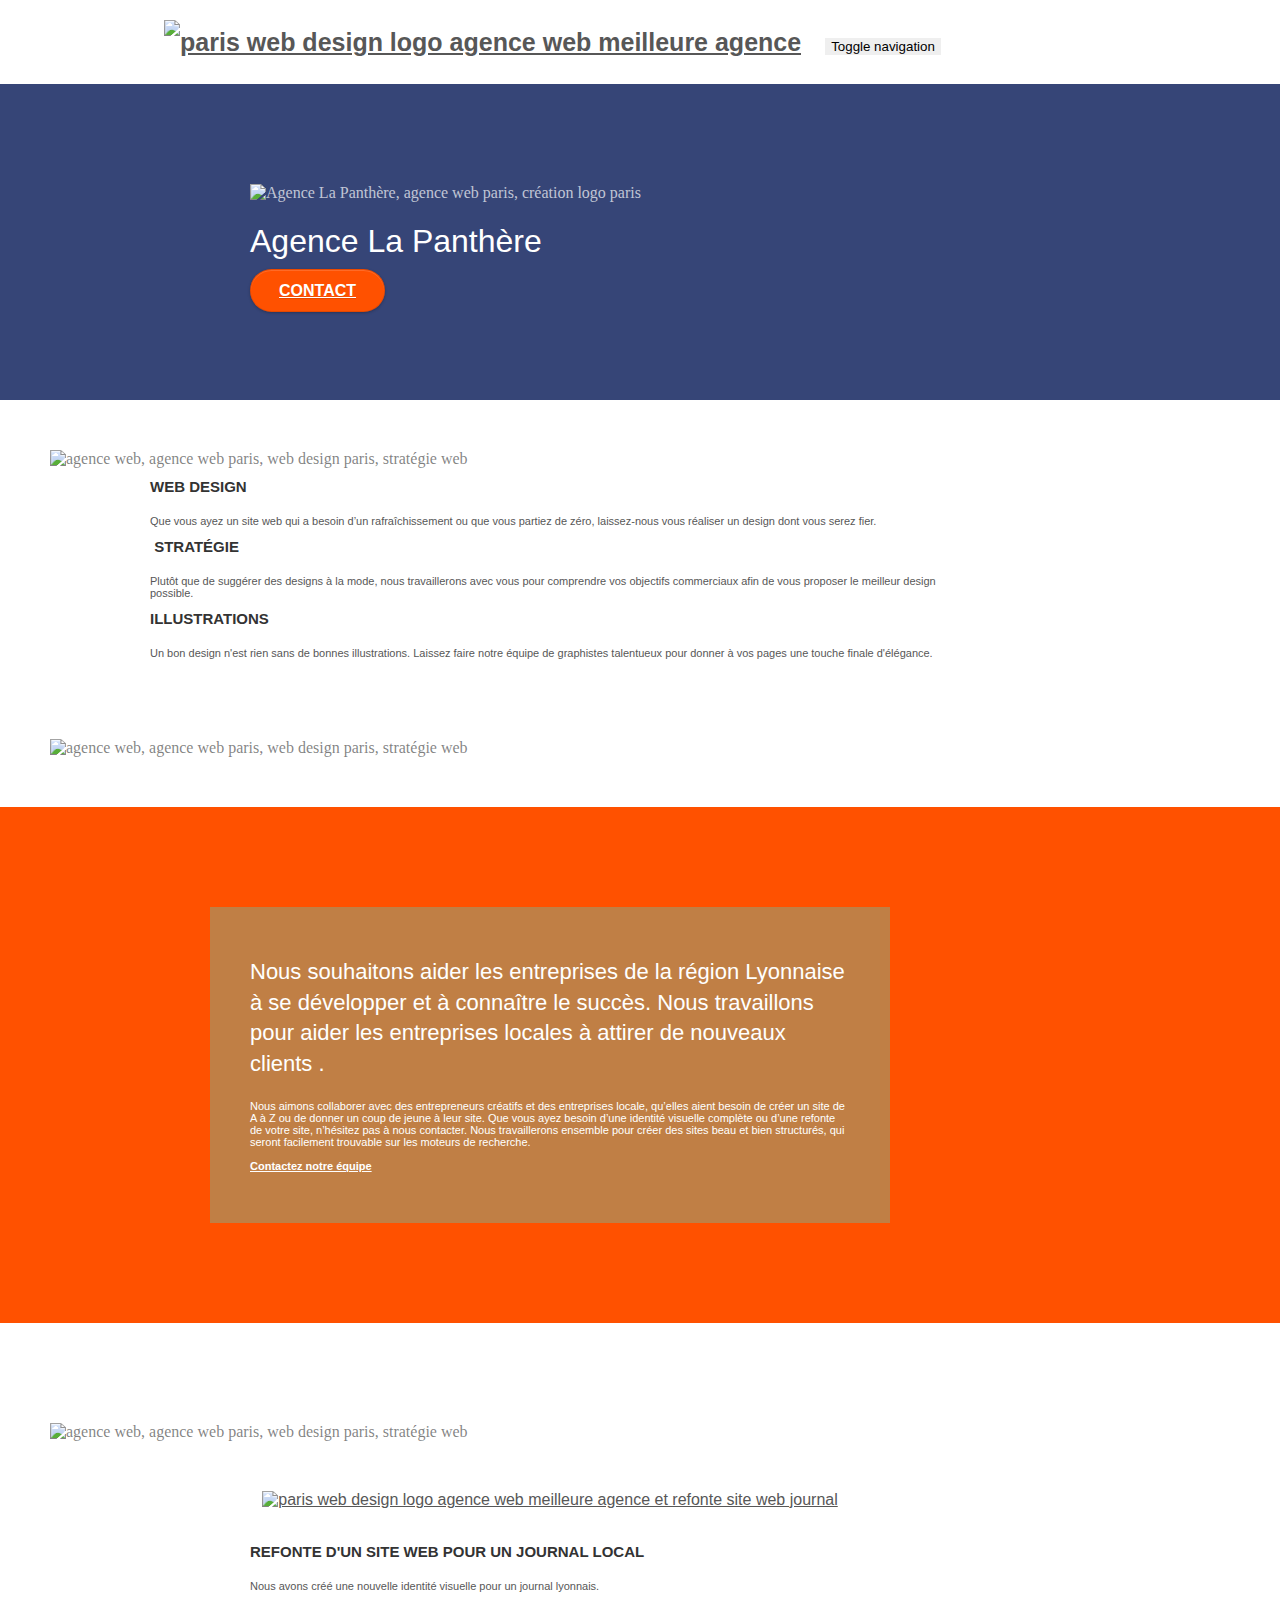
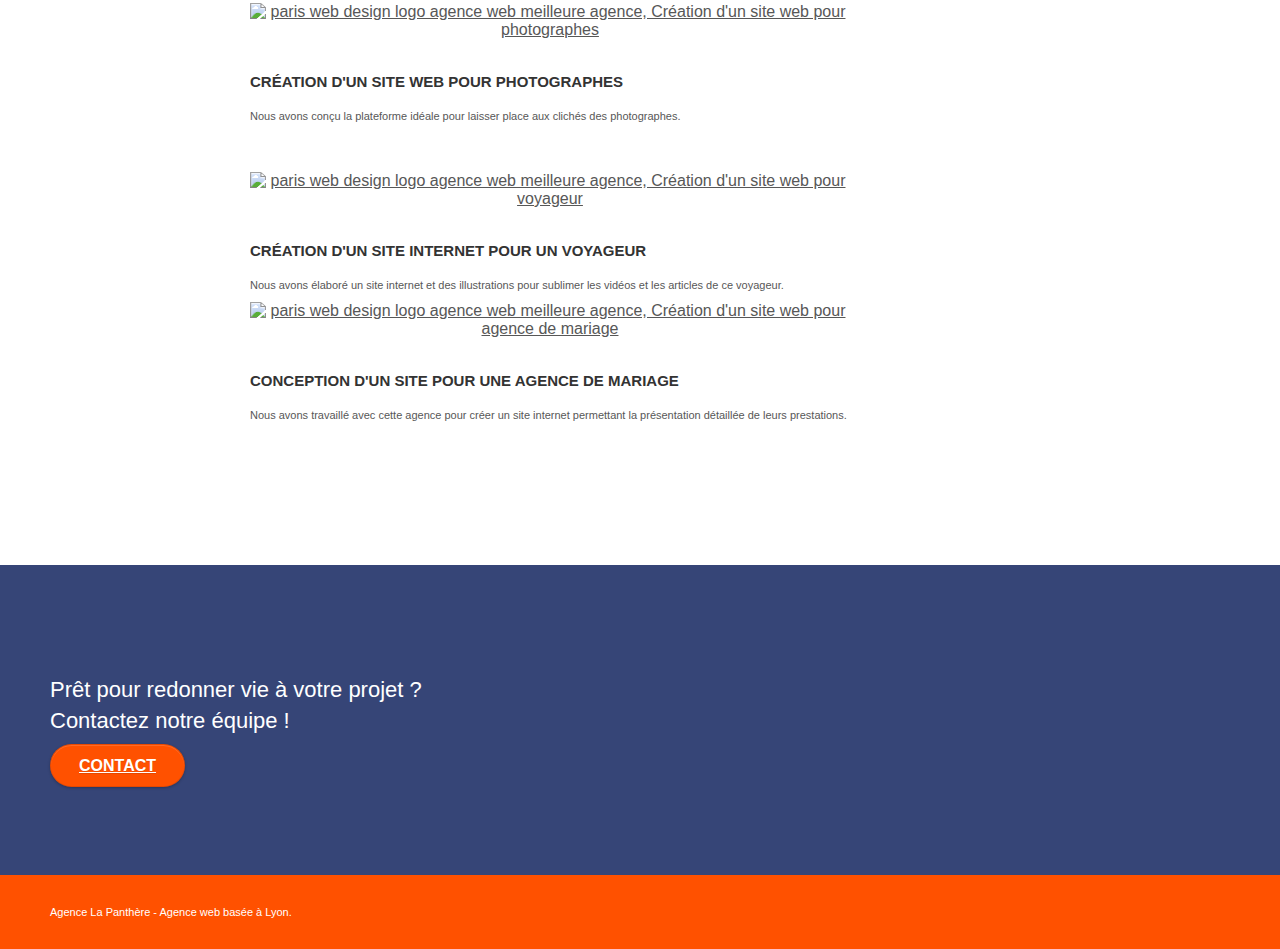
==== index.html @ a902afe0 "changed color/hover/ + deleted nav" ====
<!doctype html>
<html lang="Default">
<head>
    <meta charset="utf-8">
    <meta name="keywords" content="seo, google, site web, site internet, agence design paris, agence design, agence design,agence design,agence design,agence design,agence design,agence design,agence design,agence design">
    <meta name="description" content="">
    <meta name="viewport" content="width=device-width, initial-scale=1.0, viewport-fit=cover">
    <link rel="shortcut icon" type="image/png" href="favicon.jpg">
    
	<link rel="stylesheet" type="text/css" href="./css/bootstrap.css">
	<link rel="stylesheet" type="text/css" href="style.css">
	<link rel="stylesheet" type="text/css" href="./css/font-awesome.css">
	<link rel="stylesheet" type="text/css" href="./css/et-line.css">
	
    
	<script src="./js/jquery-2.1.0.js"></script>
	<script src="./js/bootstrap.js"></script>
	<script src="./js/blocs.js"></script>
	<script src="./js/jquery.touchSwipe.js" defer></script>
	<script src="./js/gmaps.js"></script>

    <title>.</title>

   <!-- test 2 --> 
<!-- Analytics -->
 
<!-- Analytics END -->
    
</head>
<body>
<!-- Principal conteneur -->
<div class="page-container">
    
<!-- bloc-0 -->
  <div class="bloc bgc-white l-bloc " id="bloc-0">
	<div class="container bloc-sm">

		  <nav class="navbar row">
			<div class="navbar-header">
				<!-- <div class="keywords" style="color:#cccccc;font-size:1px;">Agence web à paris, stratégie web, web design, illustrations, design de site web, site web, web, internet, site internet, site</div> !-->
				<a class="navbar-brand" href="index.html"><img src="img/agence-la-panthere-monochrome.svg" alt="paris web design logo agence web meilleure agence" height="40" /></a>
				<!-- <div class="keywords" style="color:#cccccc;font-size:1px;">Agence web à paris, stratégie web, web design, illustrations, design de site web, site web, web, internet, site internet, site</div> !-->
				<button id="nav-toggle" type="button" class="ui-navbar-toggle navbar-toggle" data-toggle="collapse" data-target=".navbar-1">
					<span class="sr-only">Toggle navigation</span><span class="icon-bar"></span><span class="icon-bar"></span><span class="icon-bar"></span>
				</button>
			</div>
			
		</nav>
	</div> 
</div> 
<!-- bloc-0 END -->

<!-- bloc-1-presentation -->
<div class="bloc bgc-dark-slate-blue bg-banniere d-bloc bg-t-edge bloc-bg-texture texture-paper b-parallax" id="bloc-1-hero">
	<div class="container bloc-lg">
		<div class="row tight-width-whitespace">
			<div class="col-sm-12">
				<img src="img/logo.png" class="center-block image-resize-mode" width="100" alt="Agence La Panthère, agence web paris, création logo paris" />
				<h1 class="text-center hero-bloc-text tc-white ">
					Agence La Panthère
				</h1>
				<div class="text-center">
					<a href="contact.html" class="btn btn-lg btn-clean btn-rd cta-hero btn-atomic-tangerine" id="cta-hero">Contact</a>
				</div>
			</div>
		</div>
	</div>
</div>
<!-- bloc-1-presentation END -->

<!-- bloc-2-services -->
<div class="bloc bgc-white l-bloc" id="bloc-2-services">
	<div class="container bloc-md">
		<div class="row">
			<div class="col-sm-12 text-center">
				<img alt="agence web, agence web paris, web design paris, stratégie web" src="img/title.png" />
			</div>
		</div>
		<div class="row voffset-lg med-width-whitespace">
			<div class="col-sm-4">
				<div class="text-center">
					<span class="et-icon-browser sm-shadow icon-dark-slate-blue icons icon-lg"></span>
				</div>
				<h3 class="mg-md text-center">
					Web design
				</h3>
				<p class="text-center ">
					Que vous ayez un site web qui a besoin d&rsquo;un rafraîchissement ou que vous partiez de zéro, laissez-nous vous réaliser un design dont vous serez fier.
				</p>
			</div>
			<div class="col-sm-4">
				<div class="text-center">
					<span class="et-icon-presentation sm-shadow icon-dark-slate-blue icons icon-lg"></span>
				</div>
				<h3 class="mg-md text-center">
					&nbsp;Stratégie
				</h3>
				<p class="text-center ">
					Plutôt que de suggérer des designs à la mode, nous travaillerons avec vous pour comprendre vos objectifs commerciaux afin de vous proposer le meilleur design possible.<br>
				</p>
			</div>
			<div class="col-sm-4">
				<div class="text-center">
					<span class="et-icon-edit sm-shadow icon-dark-slate-blue icons icon-lg"></span>
				</div>
				<h3 class="mg-md text-center">
					Illustrations
				</h3>
				<p class="text-center ">
					Un bon design n'est rien sans de bonnes illustrations. Laissez faire notre équipe de graphistes talentueux pour donner à vos pages une touche finale d'élégance.
				</p>
			</div>
		</div>
		<div class="row voffset-lg voffset">
			<div class="col-xs-12 col-md-8 col-md-offset-2 text-center">
				<img alt="agence web, agence web paris, web design paris, stratégie web" src="img/citation.png" />

			</div>
		</div>
	</div>
</div>
<!-- bloc-2-services END -->

<!-- bloc-3-what-i-do -->
<div class="bloc tc-white bgc-atomic-tangerine bg-presentation d-bloc bloc-bg-texture texture-paper b-parallax" id="bloc-3-what-i-do">
	<div class="container bloc-lg">
		<div class="row tight-width-whitespace black-background">
			<div class="col-sm-12">
				<h2 class="mg-md text-center tc-white">
					Nous souhaitons aider les entreprises de la région Lyonnaise à se développer et à connaître le succès. Nous travaillons pour aider les entreprises locales à attirer de nouveaux clients .<br>
				</h2>
				<p class="text-center white">
					Nous aimons collaborer avec des entrepreneurs créatifs et des entreprises locale, qu’elles aient besoin de créer un site de A à Z ou de donner un coup de jeune à leur site. Que vous ayez besoin d’une identité visuelle complète ou d’une refonte de votre site, n’hésitez pas à nous contacter. Nous travaillerons ensemble pour créer des sites beau et bien structurés, qui seront facilement trouvable sur les moteurs de recherche. <br><br><a class="ltc-white bold-link" href="page2.html">Contactez notre équipe</a><br>
				</p>
			</div>
		</div>
	</div>
</div>
<!-- bloc-3-what-i-do END -->

<!-- bloc-4-portfolio -->
<div class="bloc bgc-white bg-lines-h2-bg bg-repeat l-bloc" id="bloc-4-portfolio">
	<div class="container bloc-lg">
		<div class="row">
			<div class="col-sm-12 text-center">
				<img alt="agence web, agence web paris, web design paris, stratégie web" src="img/title2.png" />
			</div>
		</div>
		<div class="row tight-width-whitespace portfolio-row">
			<div class="col-sm-6">
				<a href="#" data-lightbox="img/1.jpg" data-gallery-id="gallery-1" data-caption="Refonte d'un site web pour un journal local" data-frame="snapshot-lb"><img src="img/1.jpg" alt="paris web design logo agence web meilleure agence et refonte site web journal" class="img-responsive portfolio-thumb" /></a>
				<h3 class="mg-md text-center">
					Refonte d'un site web pour un journal local
				</h3>
				<p class="text-center">
					Nous avons créé une nouvelle identité visuelle pour un journal lyonnais.
				</p>
			</div>
			<div class="col-sm-6">
				<a href="#" data-lightbox="img/2.jpg" data-gallery-id="gallery-1" data-caption="Création d'un site web pour photographes" data-frame="snapshot-lb"><img src="img/2.jpg" class="img-responsive portfolio-thumb" alt="paris web design logo agence web meilleure agence, Création d'un site web pour photographes" /></a>
				<h3 class="mg-md text-center">
					Création d'un site web pour photographes
				</h3>
				<p class="text-center">
					Nous avons conçu la plateforme idéale pour laisser place aux clichés des photographes.
				</p>
			</div>
		</div>
		<div class="row tight-width-whitespace portfolio-row">
			<div class="col-sm-6">
				<a href="#" data-lightbox="img/3.bmp" data-gallery-id="gallery-1" data-caption="Création d'un site internet pour un voyageur" data-frame="snapshot-lb"><img src="img/3.bmp" class="img-responsive portfolio-thumb" alt="paris web design logo agence web meilleure agence, Création d'un site web pour voyageur"/></a>
				<h3 class="mg-md text-center">
					Création d'un site internet pour un voyageur
				</h3>
				<p class="text-center">
					Nous avons élaboré un site internet et des illustrations pour sublimer les vidéos et les articles de ce voyageur.
				</p>
			</div>
			<div class="col-sm-6">
				<a href="#" data-lightbox="img/4.bmp" data-gallery-id="gallery-1" data-caption="Conception d'un site pour une agence de mariage" data-frame="snapshot-lb"><img src="img/4.bmp" class="img-responsive portfolio-thumb" alt="paris web design logo agence web meilleure agence, Création d'un site web pour agence de mariage" /></a>
				<h3 class="mg-md text-center">
					Conception d'un site pour une agence de mariage
				</h3>
				<p class="text-center">
					Nous avons travaillé avec cette agence pour créer un site internet permettant la présentation détaillée de leurs prestations.
				</p>
			</div>
		</div>
	</div>
</div>
<!-- bloc-4-portfolio END -->

<!-- bloc-5-cta -->
<div class="bloc bgc-dark-slate-blue bg-banniere d-bloc bloc-bg-texture texture-paper" id="bloc-5-cta">
	<div class="container bloc-lg">
		<div class="row">
			<h2 class="mg-md text-center tc-white">
				Prêt pour redonner vie à votre projet ?<br>Contactez notre équipe !
			</h2>
			<div class="col-sm-12 text-center">
				<a href="contact.html" class="btn btn-atomic-tangerine btn-clean btn-rd btn-lg cta-hero">Contact</a>
			</div>
		</div>
	</div>
</div>
<!-- bloc-5-cta END -->

<!-- Footer - bloc-8 -->
<div class="bloc bgc-atomic-tangerine d-bloc" id="bloc-8">
	<div class="container bloc-sm">
		<div class="row">
			<div class="col-sm-12">
				<p class="text-center white">
					Agence La Panthère - Agence web basée à Lyon.<br>
				</p>
				<div class="row row-no-gutters social">
					<div class="col-sm-3">
						<div class="text-center">
							<a class="social" href="index.html"><span class="fa fa-twitter icon-md"></span></a>
						</div>
					</div>
					<div class="col-sm-3">
						<div class="text-center">
							<a class="social" href="index.html"><span class="fa fa-facebook icon-md"></span></a>
						</div>
					</div>
					<div class="col-sm-3">
						<div class="text-center">
							<a class="social" href="index.html"><span class="fa fa-dribbble icon-md"></span></a>
						</div>
					</div>
					<div class="col-sm-3">
						<div class="text-center">
							<a class="social" href="index.html"><span class="fa fa-instagram icon-md"></span></a>
						</div>
					</div>
				</div>
			</div>
		</div>
	</div>
</div>
<!-- Footer - bloc-8 END -->

</div>
<!-- Principal conteneur END -->
    

</body>
</html>
---- style.css ----
body {
    margin: 0;
    padding: 0;
    background: #FFF;
    overflow-x: hidden;
    -webkit-font-smoothing: antialiased;
    -moz-osx-font-smoothing: grayscale;
}

a,
button {
    transition: all .3s ease-in-out;
    outline: none!important;
}

a:hover {
    text-decoration: none;
    cursor: pointer;
}

#page-loading-blocs-notifaction {
    position: fixed;
    top: 0;
    bottom: 0;
    width: 100%;
    z-index: 100000;
    background: #FFFFFF url("img/pageload-spinner.gif") no-repeat center center;
}

.bloc {
    width: 100%;
    clear: both;
    background: 50% 50% no-repeat;
    padding: 0 50px;
    -webkit-background-size: cover;
    -moz-background-size: cover;
    -o-background-size: cover;
    background-size: cover;
    position: relative;
}

.bloc .container {
    padding-left: 0;
    padding-right: 0;
}

.bloc-lg {
    padding: 100px 50px;
}

.bloc-md {
    padding: 50px;
}

.bloc-sm {
    padding: 20px 50px;
}

.bg-center,
.bg-l-edge,
.bg-r-edge,
.bg-t-edge,
.bg-b-edge,
.bg-tl-edge,
.bg-bl-edge,
.bg-tr-edge,
.bg-br-edge,
.bg-repeat {
    -webkit-background-size: auto!important;
    -moz-background-size: auto!important;
    -o-background-size: auto!important;
    background-size: auto!important;
}

.bg-repeat {
    background: repeat;
}

.bg-t-edge {
    background: top no-repeat;
}

.bloc-bg-texture::before {
    content: "";
    background-size: 2px 2px;
    position: absolute;
    top: 0;
    bottom: 0;
    left: 0;
    right: 0;
}

.texture-paper::before {
    background: url("img/texture-paper.png");
    background-size: 280px 280px;
}

.b-parallax {
    background-attachment: fixed;
}

.d-bloc {
    color: rgba(255, 255, 255, .7);
}

.d-bloc button:hover {
    color: rgba(255, 255, 255, .9);
}

.d-bloc .icon-round,
.d-bloc .icon-square,
.d-bloc .icon-rounded,
.d-bloc .icon-semi-rounded-a,
.d-bloc .icon-semi-rounded-b {
    border-color: rgba(255, 255, 255, .9);
}

.d-bloc .divider-h span {
    border-color: rgba(255, 255, 255, .2);
}

.d-bloc .a-btn,
.d-bloc .navbar a,
.d-bloc .navbar-brand,
.d-bloc a .icon-sm,
.d-bloc a .icon-md,
.d-bloc a .icon-lg,
.d-bloc a .icon-xl,
.d-bloc h1 a,
.d-bloc h2 a,
.d-bloc h3 a,
.d-bloc h4 a,
.d-bloc h5 a,
.d-bloc h6 a,
.d-bloc p a {
    color: #FFF;
}

.d-bloc .a-btn:hover,
.d-bloc .navbar a:hover,
.d-bloc .navbar-brand:hover,
.d-bloc a:hover .icon-sm,
.d-bloc a:hover .icon-md,
.d-bloc a:hover .icon-lg,
.d-bloc a:hover .icon-xl,
.d-bloc h1 a:hover,
.d-bloc h2 a:hover,
.d-bloc h3 a:hover,
.d-bloc h4 a:hover,
.d-bloc h5 a:hover,
.d-bloc h6 a:hover,
.d-bloc p a:hover {
    color: yellow;
}

.d-bloc .navbar-toggle .icon-bar {
    background: rgb(255, 255, 255)
}

.d-bloc .btn-wire,
.d-bloc .btn-wire:hover {
    color: rgba(255, 255, 255, 1);
    border-color: rgba(255, 255, 255, 1);
}

.d-bloc .panel {
    color: rgba(0, 0, 0, .5);
}

.d-bloc .panel button:hover {
    color: rgba(0, 0, 0, .7);
}

.d-bloc .panel icon {
    border-color: rgba(0, 0, 0, .7);
}

.d-bloc .panel .divider-h span {
    border-color: rgba(0, 0, 0, .1);
}

.d-bloc .panel .a-btn {
    color: rgba(0, 0, 0, .6);
}

.d-bloc .panel .a-btn:hover {
    color: rgba(0, 0, 0, 1);
}

.d-bloc .panel .btn-wire,
.d-bloc .panel .btn-wire:hover {
    color: rgba(0, 0, 0, .7);
    border-color: rgba(0, 0, 0, .3);
}

.d-bloc .panel,
.l-bloc {
    color: rgba(0, 0, 0, .5);
}

.d-bloc .panel button:hover,
.l-bloc button:hover {
    color: rgba(0, 0, 0, .7);
}

.l-bloc .icon-round,
.l-bloc .icon-square,
.l-bloc .icon-rounded,
.l-bloc .icon-semi-rounded-a,
.l-bloc .icon-semi-rounded-b {
    border-color: rgba(0, 0, 0, .7);
}

.d-bloc .panel .divider-h span,
.l-bloc .divider-h span {
    border-color: rgba(0, 0, 0, .1);
}

.d-bloc .panel .a-btn,
.l-bloc .a-btn,
.l-bloc .navbar a,
.l-bloc .navbar-brand,
.l-bloc a .icon-sm,
.l-bloc a .icon-md,
.l-bloc a .icon-lg,
.l-bloc a .icon-xl,
.l-bloc h1 a,
.l-bloc h2 a,
.l-bloc h3 a,
.l-bloc h4 a,
.l-bloc h5 a,
.l-bloc h6 a,
.l-bloc p a {
    color: rgba(0, 0, 0, .6);
}

.d-bloc .panel .a-btn:hover,
.l-bloc .a-btn:hover,
.l-bloc .navbar a:hover,
.l-bloc .navbar-brand:hover,
.l-bloc a:hover .icon-sm,
.l-bloc a:hover .icon-md,
.l-bloc a:hover .icon-lg,
.l-bloc a:hover .icon-xl,
.l-bloc h1 a:hover,
.l-bloc h2 a:hover,
.l-bloc h3 a:hover,
.l-bloc h4 a:hover,
.l-bloc h5 a:hover,
.l-bloc h6 a:hover,
.l-bloc p a:hover {
    color: rgba(0, 0, 0, 1);
}

.l-bloc .navbar-toggle .icon-bar {
    color: rgba(0, 0, 0, .6);
}

.d-bloc .panel .btn-wire,
.d-bloc .panel .btn-wire:hover,
.l-bloc .btn-wire,
.l-bloc .btn-wire:hover {
    color: rgba(0, 0, 0, .7);
    border-color: rgba(0, 0, 0, .3);
}

.voffset {
    margin-top: 30px;
}

.voffset-lg {
    margin-top: 80px;
}

.row-no-gutters {
    margin-right: 0;
    margin-left: 0;
}

.row.row-no-gutters > [class^="col-"],
.row.row-no-gutters > [class*=" col-"] {
    padding-right: 0;
    padding-left: 0;
}

#bloc-1-hero h1 {
    font-size: 32px;
}

.navbar {
    margin-bottom: 0;
    z-index: 1;
    display: flex;
    justify-content: center;
}

.navbar-brand {
    
    height: auto;
    padding: 3px 15px; 
    font-size: 25px;
    font-weight: normal;
    font-weight: 600;
    line-height: 44px;
}

.navbar-brand img {
    display: inline;
    max-height: 200px;
    margin: 0 5px 0 0;
}

.navbar-brand img[src$=svg] {
    min-width: 100px;
}

.nav-center .navbar-brand img {
    margin: 0;
}

.navbar .nav {
    padding-top: 2px;
    margin-right: -16px;
    float: right;
    z-index: 1;
}

.nav > li {
    float: left;
    margin-top: 4px;
    font-size: 16px;
}

.navbar-nav .open .dropdown-menu > li > a {
    text-align: inherit;
}

.nav > li a:hover,
.nav > li a:focus {
    background: transparent;
}

.navbar-toggle {
    margin: 10px 10px 0 0;
    border: 0px;
}

.navbar-toggle:hover {
    background: transparent!important;
}

.navbar-toggle .icon-bar {
    background-color: rgba(0, 0, 0, .5);
    width: 26px;
}

.nav-invert .navbar .nav {
    float: left;
}

.nav-invert .navbar-header,
.nav-invert .navbar-brand {
    float: right;
    position: relative;
    z-index: 2;
}

@media (min-width: 768px) {
    .site-navigation {
        position: absolute;
        top: 50%;
        right: 20px;
        transform: translate(0, -50%);
        -webkit-transform: translateY(-50%);
    }
    .nav > li .dropdown-menu a,
    .nav > li .dropdown-menu a:hover {
        color: #484848;
    }
    .nav-invert .site-navigation {
        left: 0;
        right: 0;
    }
    .nav-center {
        text-align: center;
    }
    .nav-center .navbar-header {
        width: 100%;
    }
    .nav-center .navbar-header,
    .nav-center .navbar-brand,
    .nav-center .nav > li {
        float: none;
        display: inline-block;
    }
    .nav-center .site-navigation {
        position: relative;
        width: 100%;
        right: 0;
        margin-right: 0px;
        margin-top: 20px;
    }
    .nav-center.mini-nav .navbar-toggle {
        float: none;
        margin: 10px auto 0;
    }
}

.nav > li > .dropdown a {
    background: none!important;
    display: block;
    padding: 14px 15px;
}

nav .caret {
    margin: 0 5px;
}

.dropdown-menu .dropdown-menu {
    top: -8px;
    left: 100%;
}

.dropdown-menu .dropmenu-flow-right {
    top: 100%;
    left: 0;
    margin-left: -1px;
    border-top-left-radius: 0;
    border-top-right-radius: 0;
}

.dropdown-menu .dropdown span {
    border: 4px solid black;
    border-top-color: transparent;
    border-right-color: transparent;
    border-bottom-color: transparent;
    margin: 6px -5px 0 0!important;
    float: right;
}

.mg-md {
    margin-top: 10px;
    margin-bottom: 20px;
}

.mg-lg {
    margin-top: 10px;
    margin-bottom: 40px;
}

.btn {
    margin: 0 5px 5px 0;
}

.btn.pull-right {
    margin: 0 0 5px 5px;
}

.btn-d,
.btn-d:hover,
.btn-d:focus {
    color: #FFF;
    background: rgba(0, 0, 0, .3);
}

button {
    outline: none!important;
}

.btn-rd {
    border-radius: 40px;
}

.btn-clean {
    border: 1px solid rgba(0, 0, 0, .08);
    border-bottom-color: rgba(0, 0, 0, .1);
    text-shadow: 0 1px 0 rgba(0, 0, 1, .1);
    box-shadow: 0 1px 3px rgba(0, 0, 1, .25), inset 0 1px 0 0 rgba(255, 255, 255, .15);
}

.icon-md {
    font-size: 30px!important;
}

.icon-lg {
    font-size: 60px!important;
}

.sm-shadow {
    text-shadow: 0 1px 2px rgba(0, 0, 0, .3);
}

.panel-sq,
.panel-sq .panel-heading,
.panel-sq .panel-footer {
    border-radius: 0;
}

.panel-rd {
    border-radius: 30px;
}

.panel-rd .panel-heading {
    border-radius: 29px 29px 0 0;
}

.panel-rd .panel-footer {
    border-radius: 0 0 29px 29px;
}

.form-control {
    border-color: rgba(0, 0, 0, .1);
    box-shadow: none;
}

.scrollToTop {
    width: 40px;
    height: 40px;
    position: fixed;
    bottom: 20px;
    right: 20px;
    opacity: 0;
    z-index: 500;
    transition: all .3s ease-in-out;
}

.scrollToTop span {
    margin-top: 6px;
}

.showScrollTop {
    font-size: 14px;
    opacity: 1;
}

a[data-lightbox] {
    position: relative;
    display: block;
    text-align: center;
}

a[data-lightbox]:hover::before {
    content: "+";
    font-family: "HelveticaNeue-Light", "Helvetica Neue Light", "Helvetica Neue", Helvetica, Arial;
    font-size: 32px;
    width: 50px;
    height: 50px;
    margin-left: -25px;
    border-radius: 50%;
    background: rgba(0, 0, 0, .6);
    color: #FFF;
    font-weight: 100;
    z-index: 1;
    position: absolute;
    top: 50%;
    transform: translateY(-50%);
    -webkit-transform: translateY(-50%);
}

a[data-lightbox]:hover img {
    opacity: 0.6;
    -webkit-animation-fill-mode: none;
    animation-fill-mode: none;
}

#lightbox-modal {
    display: flex;
    align-items: center;
}

#lightbox-modal .modal-dialog {
    width: 90%;
    max-width: 900px;
    margin: 0 auto 0;
}

#lightbox-modal .modal-dialog img {
    max-height: 90vh;
    margin: 0 auto;
}

.lightbox-caption {
    padding: 20px;
    color: #FFF;
    background: rgba(0, 0, 0, .5);
    position: absolute;
    left: 15px;
    right: 15px;
    bottom: 5px;
}

.close-lightbox {
    color: #FFF;
    font-size: 30px;
    position: absolute;
    top: 20px;
    right: 20px;
    z-index: 20;
    background: rgba(0, 0, 0, .5);
    border: none;
    line-height: 30px;
    padding: 0 9px 5px;
    opacity: 0.3;
}

.close-lightbox:hover,
.next-lightbox:hover,
.prev-lightbox:hover {
    opacity: 1.0;
    color: #FFF;
}

.next-lightbox,
.prev-lightbox {
    font-size: 20px;
    color: rgba(255, 255, 255, .9);
    background: rgba(0, 0, 0, .5);
    transition: all .2s ease-in-out;
    position: absolute;
    top: 45%;
    z-index: 1;
    opacity: 0.4;
}

.next-lightbox {
    padding: 6px 8px 1px 13px;
    right: 25px;
}

.prev-lightbox {
    padding: 6px 13px 1px 10px;
    left: 25px;
}

.snapshot-lb .modal-body {
    padding-bottom: 45px;
}

.snapshot-lb .lightbox-caption {
    padding: 0;
    color: rgba(0, 0, 0, .5);
    background: none;
}

h1,
h2,
h3,
h4,
h5,
h6,
p,
label,
.btn,
a {
    font-family: "helvetica";
    font-weight: 400;
    color: #575757!important;
}

.container {
    max-width: 1000px;
}

.hero-bloc-text {
    font-size: 38px;
}

.hero-bloc-text-sub {
    font-size: 36px;
}

.statement-bloc-text {
    line-height: 26px;
    font-style: italic;
    font-size: 20px;
    text-align: center;
    font-weight: lighter;
    max-width: 520px;
    margin: auto auto auto auto;
}

p {
    font-size: 11px;
}

.tight-width-whitespace {
    max-width: 600px;
    margin: auto auto auto auto;
}

.h1 {
    font-size: 20px;
    font-family: "Open Sans";
}

.cta-hero {
    margin-top: 22px;
    color: #FFFFFF!important;
    text-transform: uppercase;
    padding: 12px 28px 12px 28px;
    font-size: 16px;
    font-weight: 700;
}

.social {
    max-width: 400px;
    margin: auto auto auto auto;
}

h2 {
    font-size: 22px;
    line-height: 1.4em;
}

h3 {
    font-size: 15px;
    text-transform: uppercase;
    font-weight: 700;
    color: #333333!important;
}

.med-width-whitespace {
    max-width: 800px;
    margin: auto auto auto auto;
    box-shadow: 0px 0px 0px #000000;
}

h1 {
    color: #333333!important;
}

h4 {
    color: #333333!important;
}

.icons {
    margin-bottom: 14px;
    margin-top: 24px;
}

.white {
    color: #FFFFFF!important;
}

.portfolio-thumb {
    margin-bottom: 24px;
}

.portfolio-row {
    margin-bottom: 44px;
    margin-top: 50px;
}

.avatar {
    box-shadow: 0px 4px 9px rgba(0, 0, 0, 0.3);
}

.black-background {
    background-color: rgba(165, 147, 99, 0.7);
    padding: 40px 40px 40px 40px;
}

.bold-link {
    font-weight: 900;
    text-decoration: underline!important;
}

.bgc-white {
    background-color: #FFFFFF;
}

.bgc-dark-slate-blue {
    background-color: #364577;
}

.bgc-atomic-tangerine {
    background-color: #ff5100;
}

.tc-white {
    color: #FFFFFF !important;
}

.btn-atomic-tangerine {
    background: #ff5100;
    color: #FFFFFF!important;
}

.btn-atomic-tangerine:hover {
    background: #c27956!important;
    color: #FFFFFF!important;
}

.ltc-white {
    color: #FFFFFF!important;
}

.ltc-white:hover {
    color: #cccccc!important;
}

.ltc-atomic-tangerine {
    color: #F3976C!important;
}

.ltc-atomic-tangerine:hover {
    color: #c27956!important;
}

.icon-dark-slate-blue {
    color: #364577!important;
    border-color: #364577!important;
}

.bg-dots-bg {
    background-image: url("img/dots-bg.png");
}

.bg-lines-h2-bg {
    background-image: url("img/lines-h2-bg.png");
}

.bg-banniere {
    background-image: url("img/agence-la-panthere.jpg");
}

.bg-presentation {
    background-image: url("img/image-de-presentation.bmp");
}

@media (max-width: 1024px) {
    .bloc {
        padding-left: 20px;
        padding-right: 20px;
    }
    .bloc.full-width-bloc,
    .bloc-tile-2.full-width-bloc .container,
    .bloc-tile-3.full-width-bloc .container,
    .bloc-tile-4.full-width-bloc .container {
        padding-left: 0;
        padding-right: 0;
    }
}

@media (max-width: 992px) and (min-width: 768px) {
    .navbar .nav {
        max-width: 80%
    }
    .nav-center.navbar .nav {
        max-width: 100%
    }
}

@media only screen and (min-device-width: 768px) and (max-device-width: 1024px) and (orientation: landscape) {
    .b-parallax {
        background-attachment: scroll;
    }
}

@media only screen and (min-device-width: 1024px) and (max-device-width: 1366px) and (-webkit-min-device-pixel-ratio: 1.5) {
    .b-parallax {
        background-attachment: scroll;
    }
}

@media (max-width: 991px) {
    .container {
        width: 100%;
    }
    .b-parallax {
        background-attachment: scroll;
    }
    .page-container,
    #hero-bloc {
        overflow-x: hidden;
        position: relative;
    }
    .bloc {
        padding-left: constant(safe-area-inset-left);
        padding-right: constant(safe-area-inset-right);
    }
    .bloc-group,
    .bloc-group .bloc {
        display: block;
        width: 100%;
    }
    .bloc-fill-screen .fill-bloc-top-edge,
    .bloc-fill-screen .fill-bloc-bottom-edge {
        padding: 0 20px;
        padding-left: constant(safe-area-inset-left);
        padding-right: constant(safe-area-inset-right);
    }
}

@media (max-width: 767px) {
    .page-container {
        overflow-x: hidden;
        position: relative;
    }
    h1,
    h2,
    h3,
    h4,
    h5,
    h6,
    p,
    #disqus_thread {
        padding-left: 10px!important;
        padding-right: 10px!important;
    }
    .b-parallax {
        background-attachment: scroll;
    }
    .navbar .nav {
        padding-top: 0;
        border-top: 1px solid rgba(0, 0, 0, .2);
        float: none!important;
    }
    .navbar.row {
        margin-left: 0;
        margin-right: 0;
    }
    .site-navigation {
        position: inherit;
        transform: none;
        -webkit-transform: none;
        -ms-transform: none;
    }
    .nav > li {
        margin-top: 0;
        border-bottom: 1px solid rgba(0, 0, 0, .1);
        background: rgba(0, 0, 0, .05);
        text-align: left;
        padding-left: 15px;
        width: 100%;
    }
    .nav > li:hover {
        background: rgba(0, 0, 0, .08);
    }
    .dropdown .dropdown a .caret {
        float: none;
        margin: 5px 0 0 10px!important;
        border: 4px solid black;
        border-bottom-color: transparent;
        border-right-color: transparent;
        border-left-color: transparent;
    }
    #hero-bloc .navbar .nav {
        background: rgba(0, 0, 0, .8);
    }
    #hero-bloc .navbar .nav a {
        color: rgba(255, 255, 255, .6);
    }
    .hero {
        padding: 50px 0;
    }
    .hero-nav {
        left: -1px;
        right: -1px;
    }
    .navbar-collapse {
        padding: 0;
        overflow-x: hidden;
        -webkit-box-shadow: none;
        box-shadow: none;
    }
    .navbar-brand img {
        max-height: 40px;
        width: auto;
    }
    .nav-invert .navbar-header {
        float: none;
        width: 100%;
    }
    .nav-invert .navbar-toggle {
        float: left;
        margin-left: 10px;
    }
    .bloc {
        padding-left: 0;
        padding-right: 0;
    }
    .bloc-xxl,
    .bloc-xl,
    .bloc-lg {
        padding: 40px 0;
    }
    .bloc-sm,
    .bloc-md {
        padding-left: 0;
        padding-right: 0;
    }
    .bloc-tile-2 .container,
    .bloc-tile-3 .container,
    .bloc-tile-4 .container,
    .bloc-fill-screen .fill-bloc-top-edge,
    .bloc-fill-screen .fill-bloc-bottom-edge {
        padding-left: 0;
        padding-right: 0;
    }
    .a-block {
        padding: 0 10px;
    }
    .btn-dwn {
        display: none;
    }
    .voffset {
        margin-top: 5px;
    }
    .voffset-md {
        margin-top: 20px;
    }
    .voffset-lg {
        margin-top: 30px;
    }
    form {
        padding: 5px;
    }
    .close-lightbox {
        display: inline-block;
    }
    .blocsapp-device-iphone5 {
        background-size: 216px 425px;
        padding-top: 60px;
        width: 216px;
        height: 425px;
    }
    .blocsapp-device-iphone5 img {
        width: 180px;
        height: 320px;
    }
}

@media (max-width: 400px) {
    .bloc {
        padding-left: 0;
        padding-right: 0;
    }
}

@media (max-width: 767px) {
    .bloc-mob-center-text {
        text-align: center;
    }
}
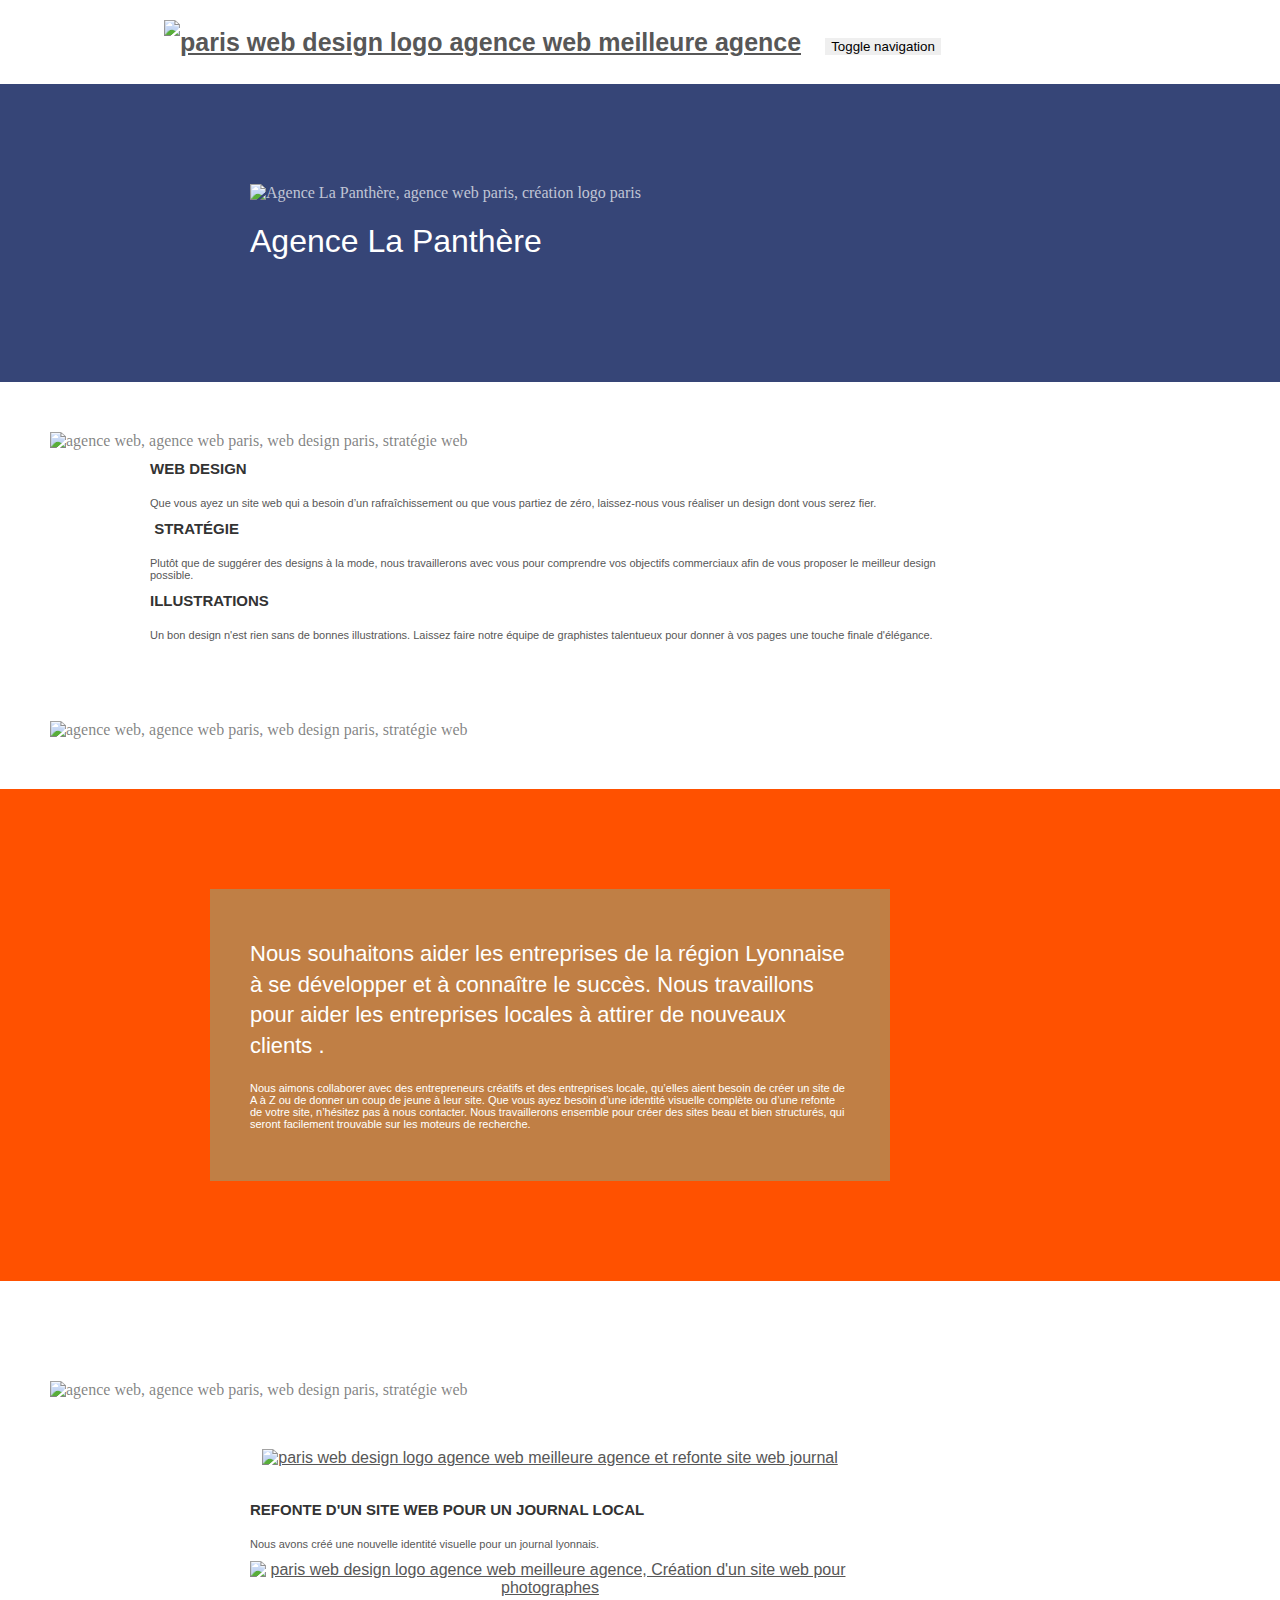
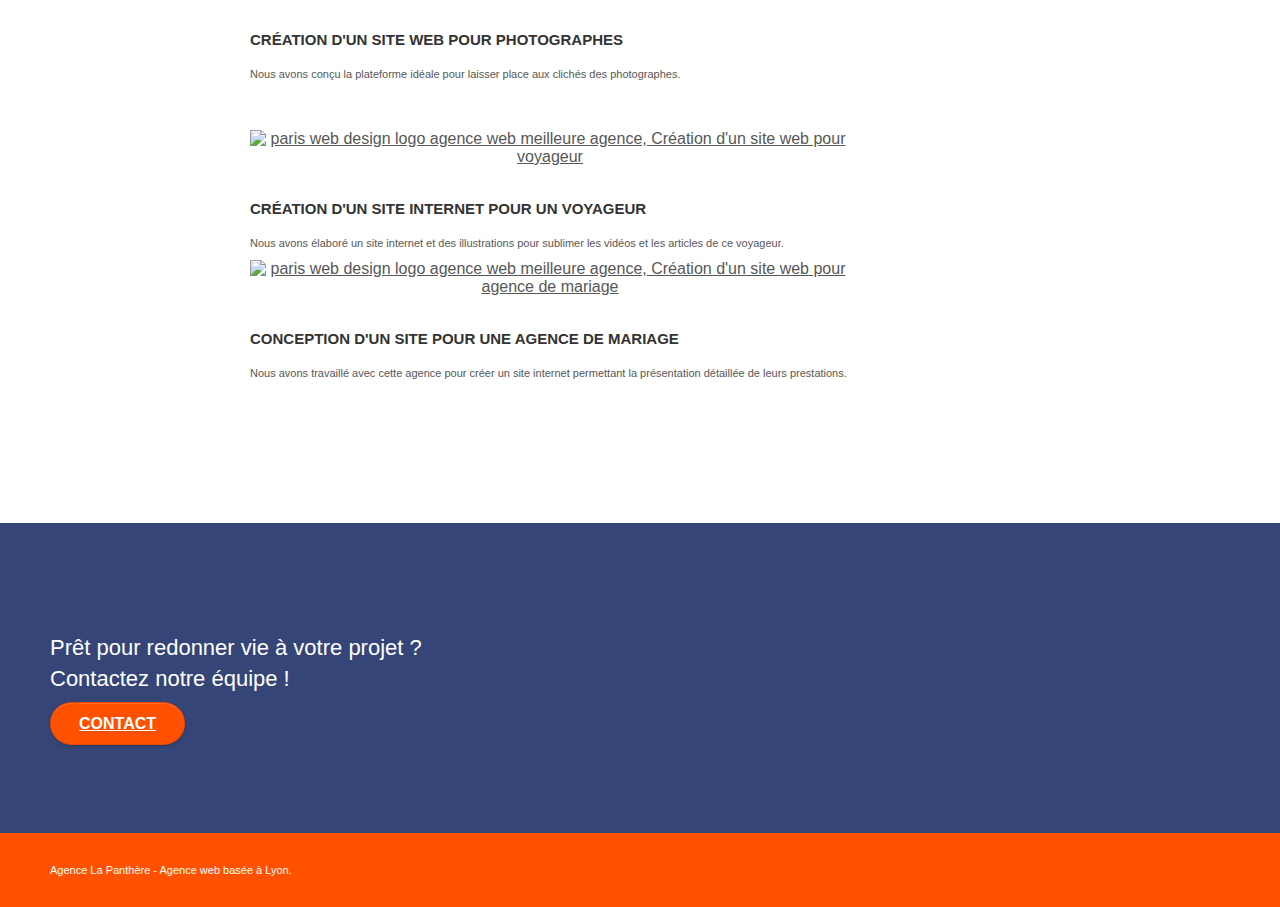
==== commit 6c8195f2: "put new title, deleted grey bars and filters on images" ====
--- a/index.html
+++ b/index.html
@@ -19,7 +19,7 @@
 	<script src="./js/jquery.touchSwipe.js" defer></script>
 	<script src="./js/gmaps.js"></script>
 
-    <title>.</title>
+    <title> Agence La Panthère </title>
 
    <!-- test 2 --> 
 <!-- Analytics -->
@@ -59,9 +59,6 @@
 				<h1 class="text-center hero-bloc-text tc-white ">
 					Agence La Panthère
 				</h1>
-				<div class="text-center">
-					<a href="contact.html" class="btn btn-lg btn-clean btn-rd cta-hero btn-atomic-tangerine" id="cta-hero">Contact</a>
-				</div>
 			</div>
 		</div>
 	</div>
@@ -130,7 +127,7 @@
 					Nous souhaitons aider les entreprises de la région Lyonnaise à se développer et à connaître le succès. Nous travaillons pour aider les entreprises locales à attirer de nouveaux clients .<br>
 				</h2>
 				<p class="text-center white">
-					Nous aimons collaborer avec des entrepreneurs créatifs et des entreprises locale, qu’elles aient besoin de créer un site de A à Z ou de donner un coup de jeune à leur site. Que vous ayez besoin d’une identité visuelle complète ou d’une refonte de votre site, n’hésitez pas à nous contacter. Nous travaillerons ensemble pour créer des sites beau et bien structurés, qui seront facilement trouvable sur les moteurs de recherche. <br><br><a class="ltc-white bold-link" href="page2.html">Contactez notre équipe</a><br>
+					Nous aimons collaborer avec des entrepreneurs créatifs et des entreprises locale, qu’elles aient besoin de créer un site de A à Z ou de donner un coup de jeune à leur site. Que vous ayez besoin d’une identité visuelle complète ou d’une refonte de votre site, n’hésitez pas à nous contacter. Nous travaillerons ensemble pour créer des sites beau et bien structurés, qui seront facilement trouvable sur les moteurs de recherche. <br>
 				</p>
 			</div>
 		</div>
@@ -139,7 +136,7 @@
 <!-- bloc-3-what-i-do END -->
 
 <!-- bloc-4-portfolio -->
-<div class="bloc bgc-white bg-lines-h2-bg bg-repeat l-bloc" id="bloc-4-portfolio">
+<div class="bloc bgc-white  bg-repeat l-bloc" id="bloc-4-portfolio">
 	<div class="container bloc-lg">
 		<div class="row">
 			<div class="col-sm-12 text-center">
@@ -191,7 +188,7 @@
 <!-- bloc-4-portfolio END -->
 
 <!-- bloc-5-cta -->
-<div class="bloc bgc-dark-slate-blue bg-banniere d-bloc bloc-bg-texture texture-paper" id="bloc-5-cta">
+<div class="bloc bgc-dark-slate-blue bg-banniere d-bloc bloc-bg-texture " id="bloc-5-cta">
 	<div class="container bloc-lg">
 		<div class="row">
 			<h2 class="mg-md text-center tc-white">
--- a/style.css
+++ b/style.css
@@ -78,21 +78,6 @@
 
 .bg-t-edge {
     background: top no-repeat;
-}
-
-.bloc-bg-texture::before {
-    content: "";
-    background-size: 2px 2px;
-    position: absolute;
-    top: 0;
-    bottom: 0;
-    left: 0;
-    right: 0;
-}
-
-.texture-paper::before {
-    background: url("img/texture-paper.png");
-    background-size: 280px 280px;
 }
 
 .b-parallax {
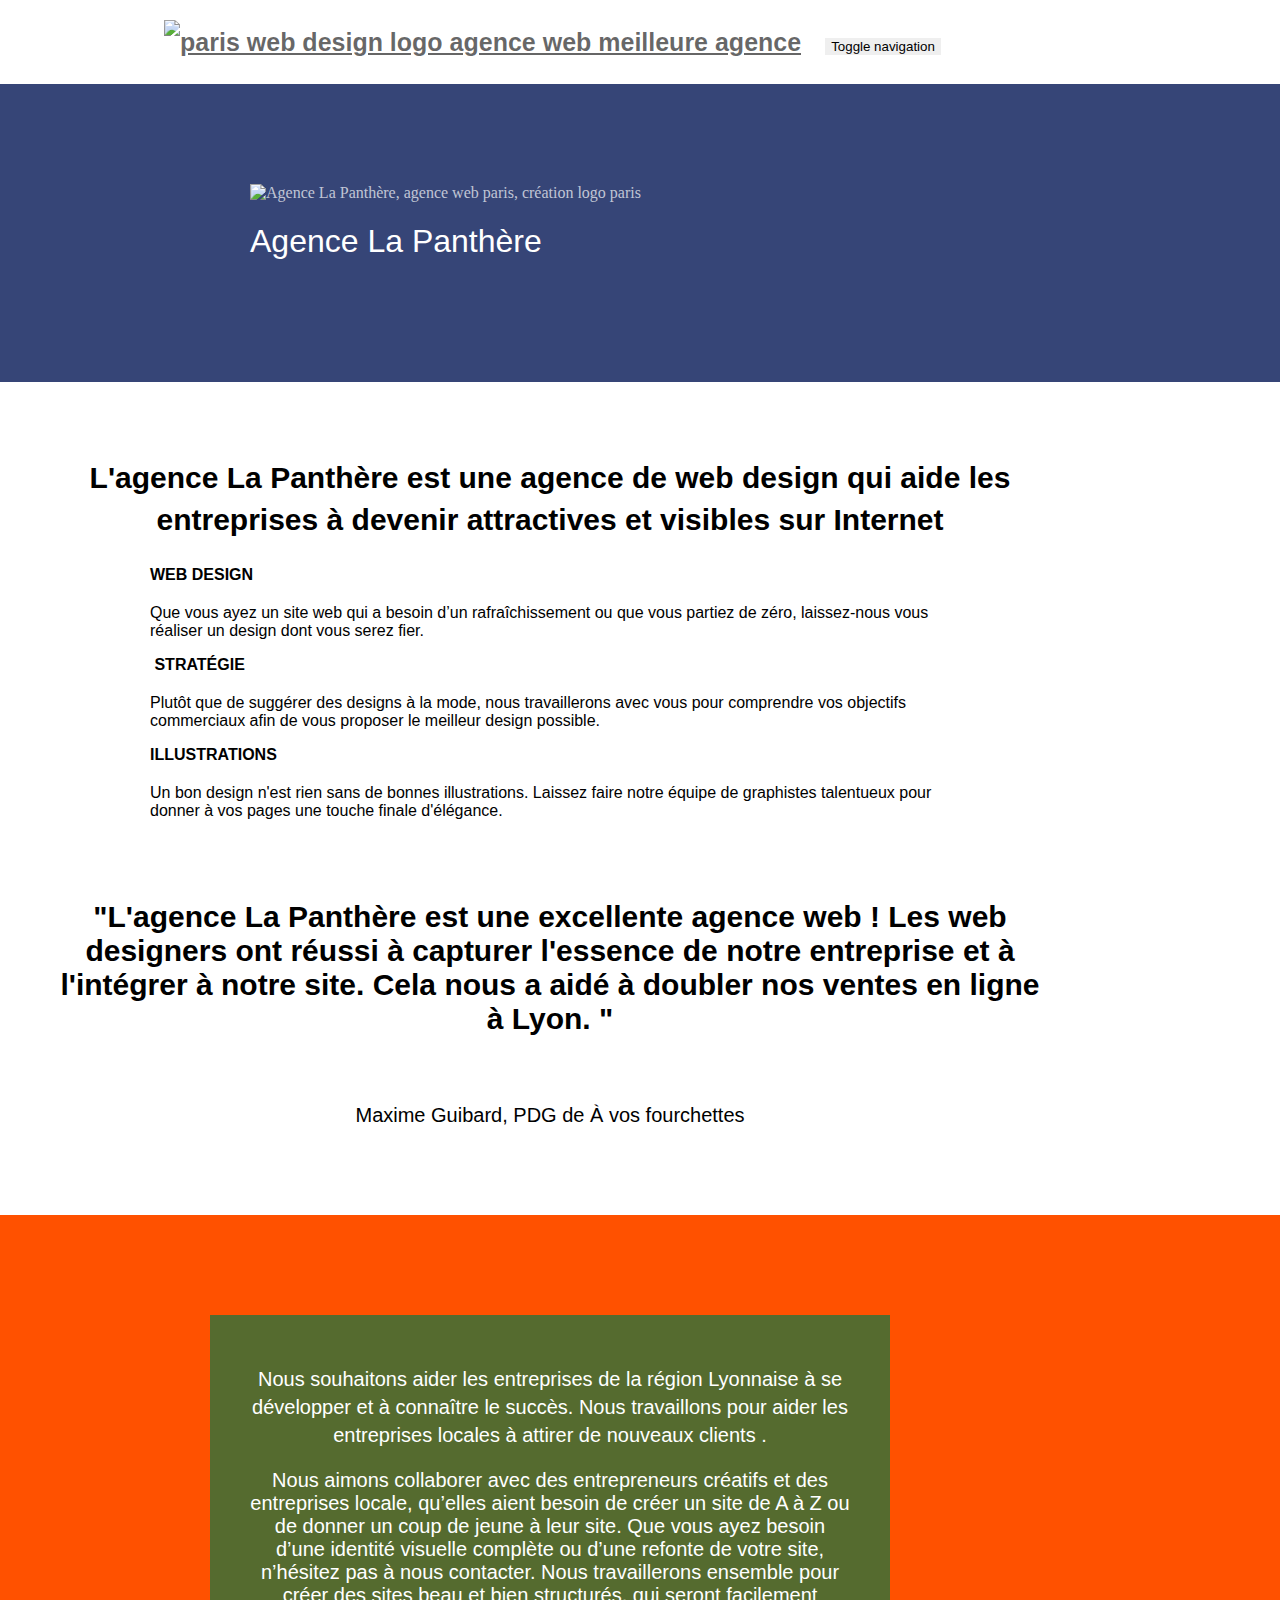
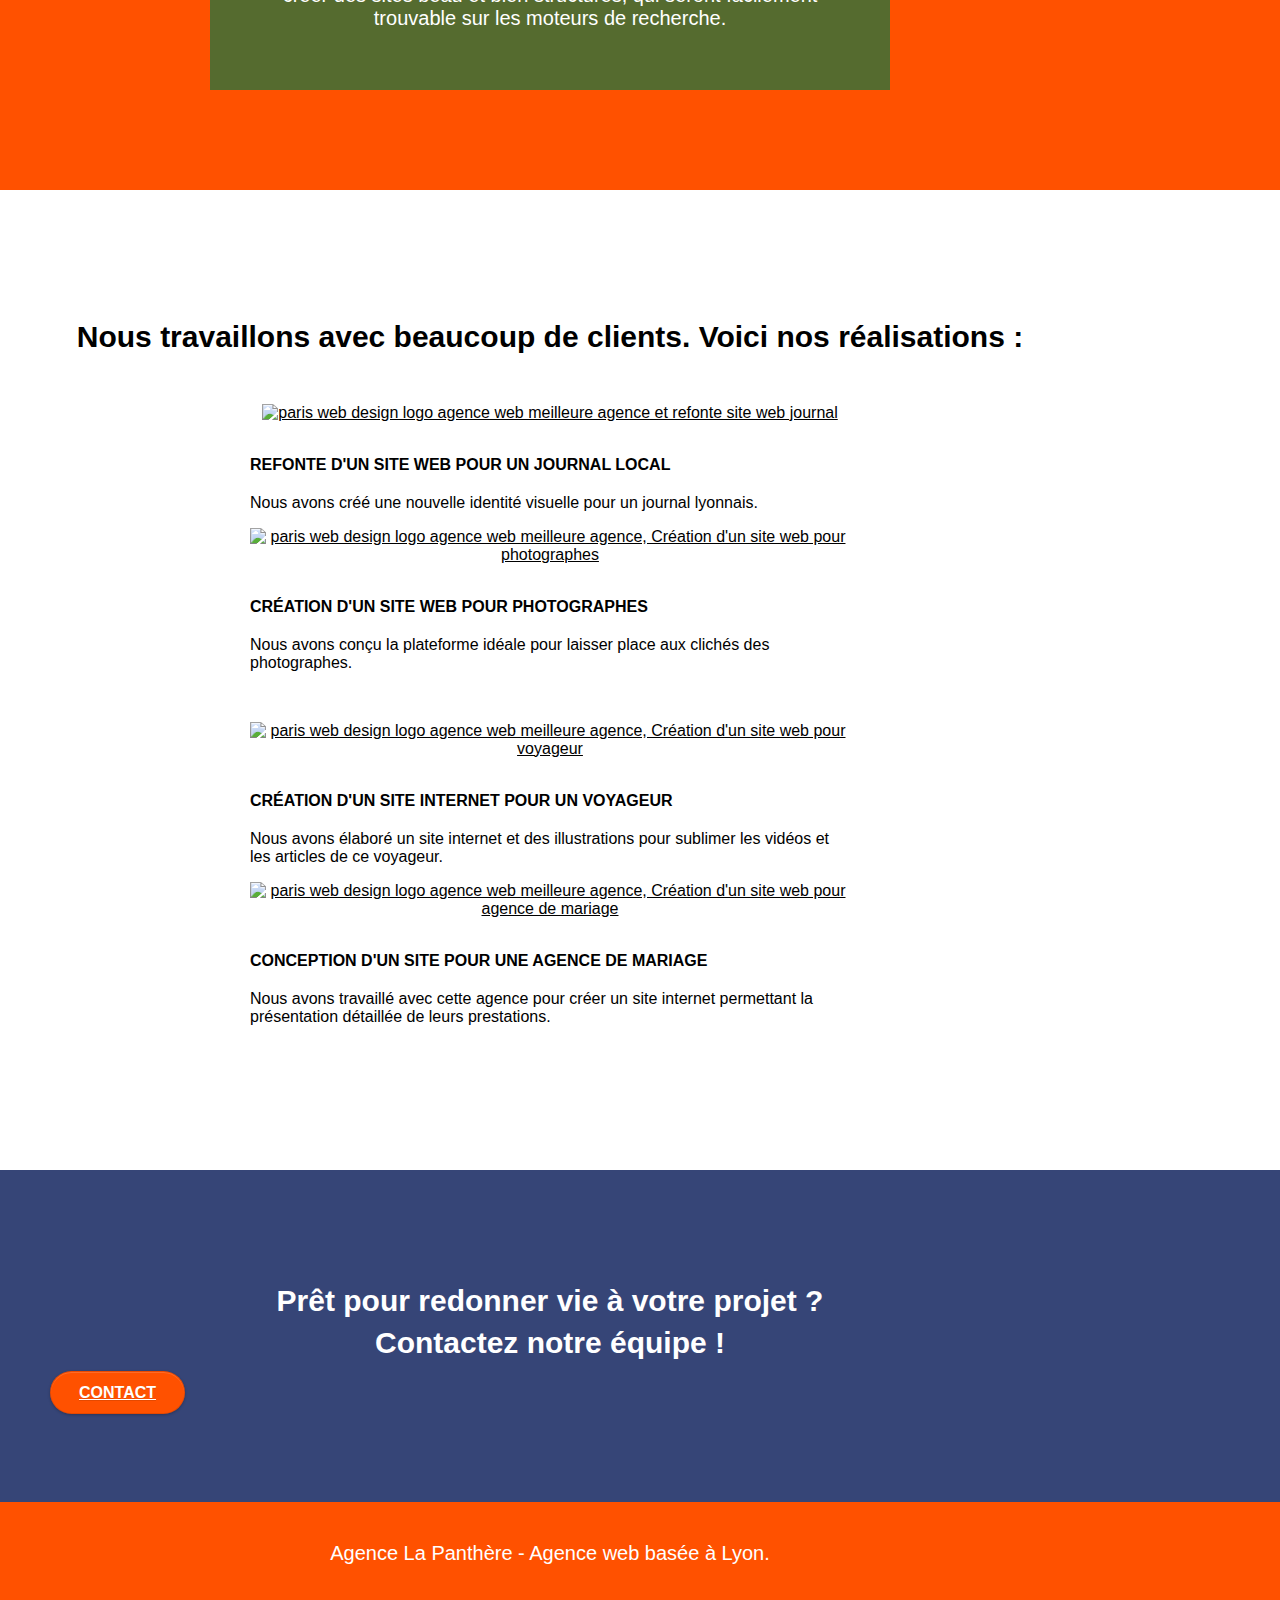
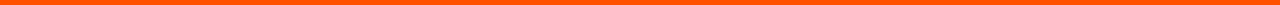
==== commit bcba5f18: "replaced img/txt by real text" ====
--- a/index.html
+++ b/index.html
@@ -70,7 +70,7 @@
 	<div class="container bloc-md">
 		<div class="row">
 			<div class="col-sm-12 text-center">
-				<img alt="agence web, agence web paris, web design paris, stratégie web" src="img/title.png" />
+				 <h2 class="text-center-2" > L'agence La Panthère est une agence de web design qui aide les entreprises à devenir attractives et visibles sur Internet</h2>
 			</div>
 		</div>
 		<div class="row voffset-lg med-width-whitespace">
@@ -110,7 +110,8 @@
 		</div>
 		<div class="row voffset-lg voffset">
 			<div class="col-xs-12 col-md-8 col-md-offset-2 text-center">
-				<img alt="agence web, agence web paris, web design paris, stratégie web" src="img/citation.png" />
+				<p class="text-center-2"> "L'agence La Panthère est une excellente agence web ! Les web designers ont réussi à capturer l'essence de notre entreprise et à l'intégrer à notre site. Cela nous a aidé à doubler nos ventes en ligne à Lyon. " </p>
+				<br><p class="text-center-3"> Maxime Guibard, PDG de À vos fourchettes </p><br>
 
 			</div>
 		</div>
@@ -123,10 +124,10 @@
 	<div class="container bloc-lg">
 		<div class="row tight-width-whitespace black-background">
 			<div class="col-sm-12">
-				<h2 class="mg-md text-center tc-white">
+				<h2 class="mg-md text-center-3 tc-white">
 					Nous souhaitons aider les entreprises de la région Lyonnaise à se développer et à connaître le succès. Nous travaillons pour aider les entreprises locales à attirer de nouveaux clients .<br>
 				</h2>
-				<p class="text-center white">
+				<p class="text-center-3 white">
 					Nous aimons collaborer avec des entrepreneurs créatifs et des entreprises locale, qu’elles aient besoin de créer un site de A à Z ou de donner un coup de jeune à leur site. Que vous ayez besoin d’une identité visuelle complète ou d’une refonte de votre site, n’hésitez pas à nous contacter. Nous travaillerons ensemble pour créer des sites beau et bien structurés, qui seront facilement trouvable sur les moteurs de recherche. <br>
 				</p>
 			</div>
@@ -140,7 +141,7 @@
 	<div class="container bloc-lg">
 		<div class="row">
 			<div class="col-sm-12 text-center">
-				<img alt="agence web, agence web paris, web design paris, stratégie web" src="img/title2.png" />
+				<p class="text-center-2"> Nous travaillons avec beaucoup de clients. Voici nos réalisations : </p>
 			</div>
 		</div>
 		<div class="row tight-width-whitespace portfolio-row">
@@ -191,7 +192,7 @@
 <div class="bloc bgc-dark-slate-blue bg-banniere d-bloc bloc-bg-texture " id="bloc-5-cta">
 	<div class="container bloc-lg">
 		<div class="row">
-			<h2 class="mg-md text-center tc-white">
+			<h2 class="mg-md text-center text-center-2 tc-white">
 				Prêt pour redonner vie à votre projet ?<br>Contactez notre équipe !
 			</h2>
 			<div class="col-sm-12 text-center">
@@ -207,7 +208,7 @@
 	<div class="container bloc-sm">
 		<div class="row">
 			<div class="col-sm-12">
-				<p class="text-center white">
+				<p class="text-center-3 white">
 					Agence La Panthère - Agence web basée à Lyon.<br>
 				</p>
 				<div class="row row-no-gutters social">
--- a/style.css
+++ b/style.css
@@ -639,7 +639,7 @@
 a {
     font-family: "helvetica";
     font-weight: 400;
-    color: #575757!important;
+    color: black;
 }
 
 .container {
@@ -701,7 +701,7 @@
     font-size: 15px;
     text-transform: uppercase;
     font-weight: 700;
-    color: #333333!important;
+    color: black!important;
 }
 
 .med-width-whitespace {
@@ -741,7 +741,7 @@
 }
 
 .black-background {
-    background-color: rgba(165, 147, 99, 0.7);
+    background-color: #556b2F;
     padding: 40px 40px 40px 40px;
 }
 
@@ -811,6 +811,22 @@
 
 .bg-presentation {
     background-image: url("img/image-de-presentation.bmp");
+}
+
+.text-center {
+    font-size: 16px;
+}
+
+.text-center-2 {
+    font-size: 30px;
+    text-align: center;
+    font-weight: bold;
+    color: black;
+}
+
+.text-center-3 {
+    font-size: 20px;
+    text-align: center;
 }
 
 @media (max-width: 1024px) {
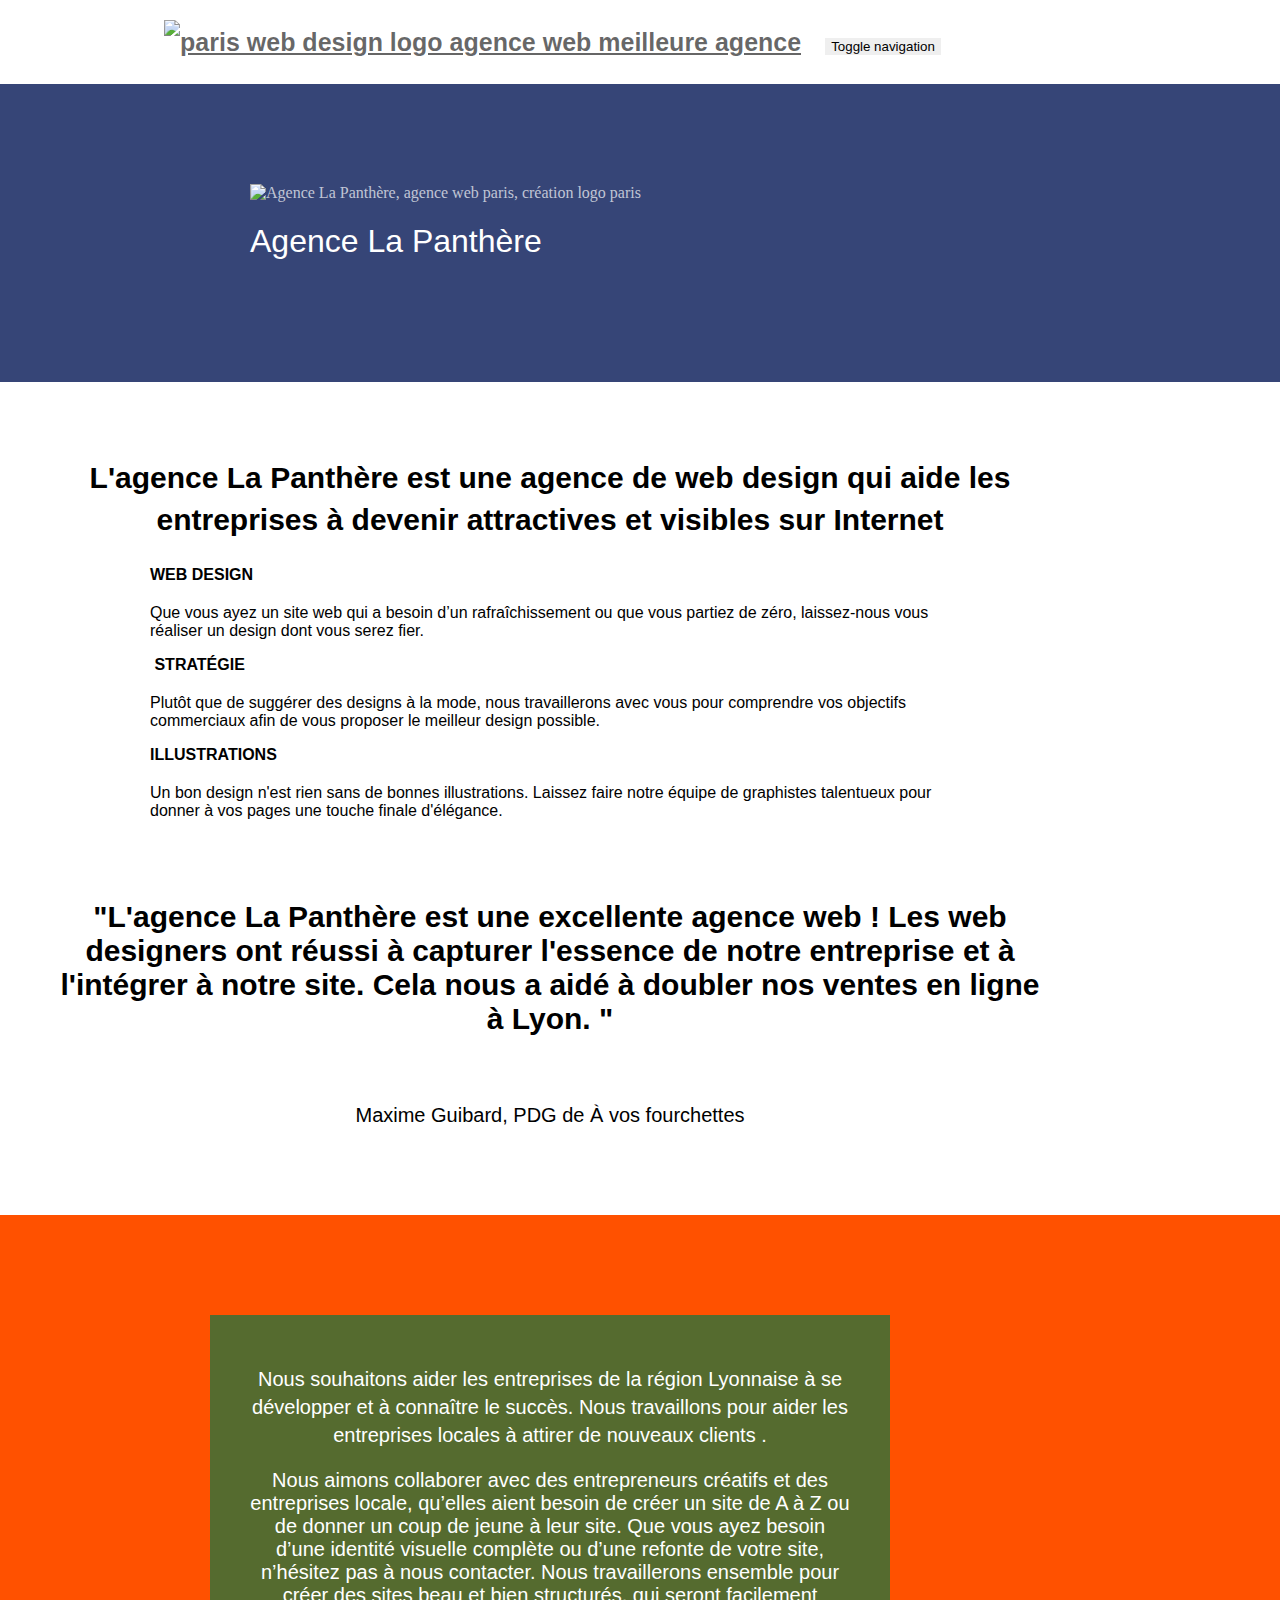
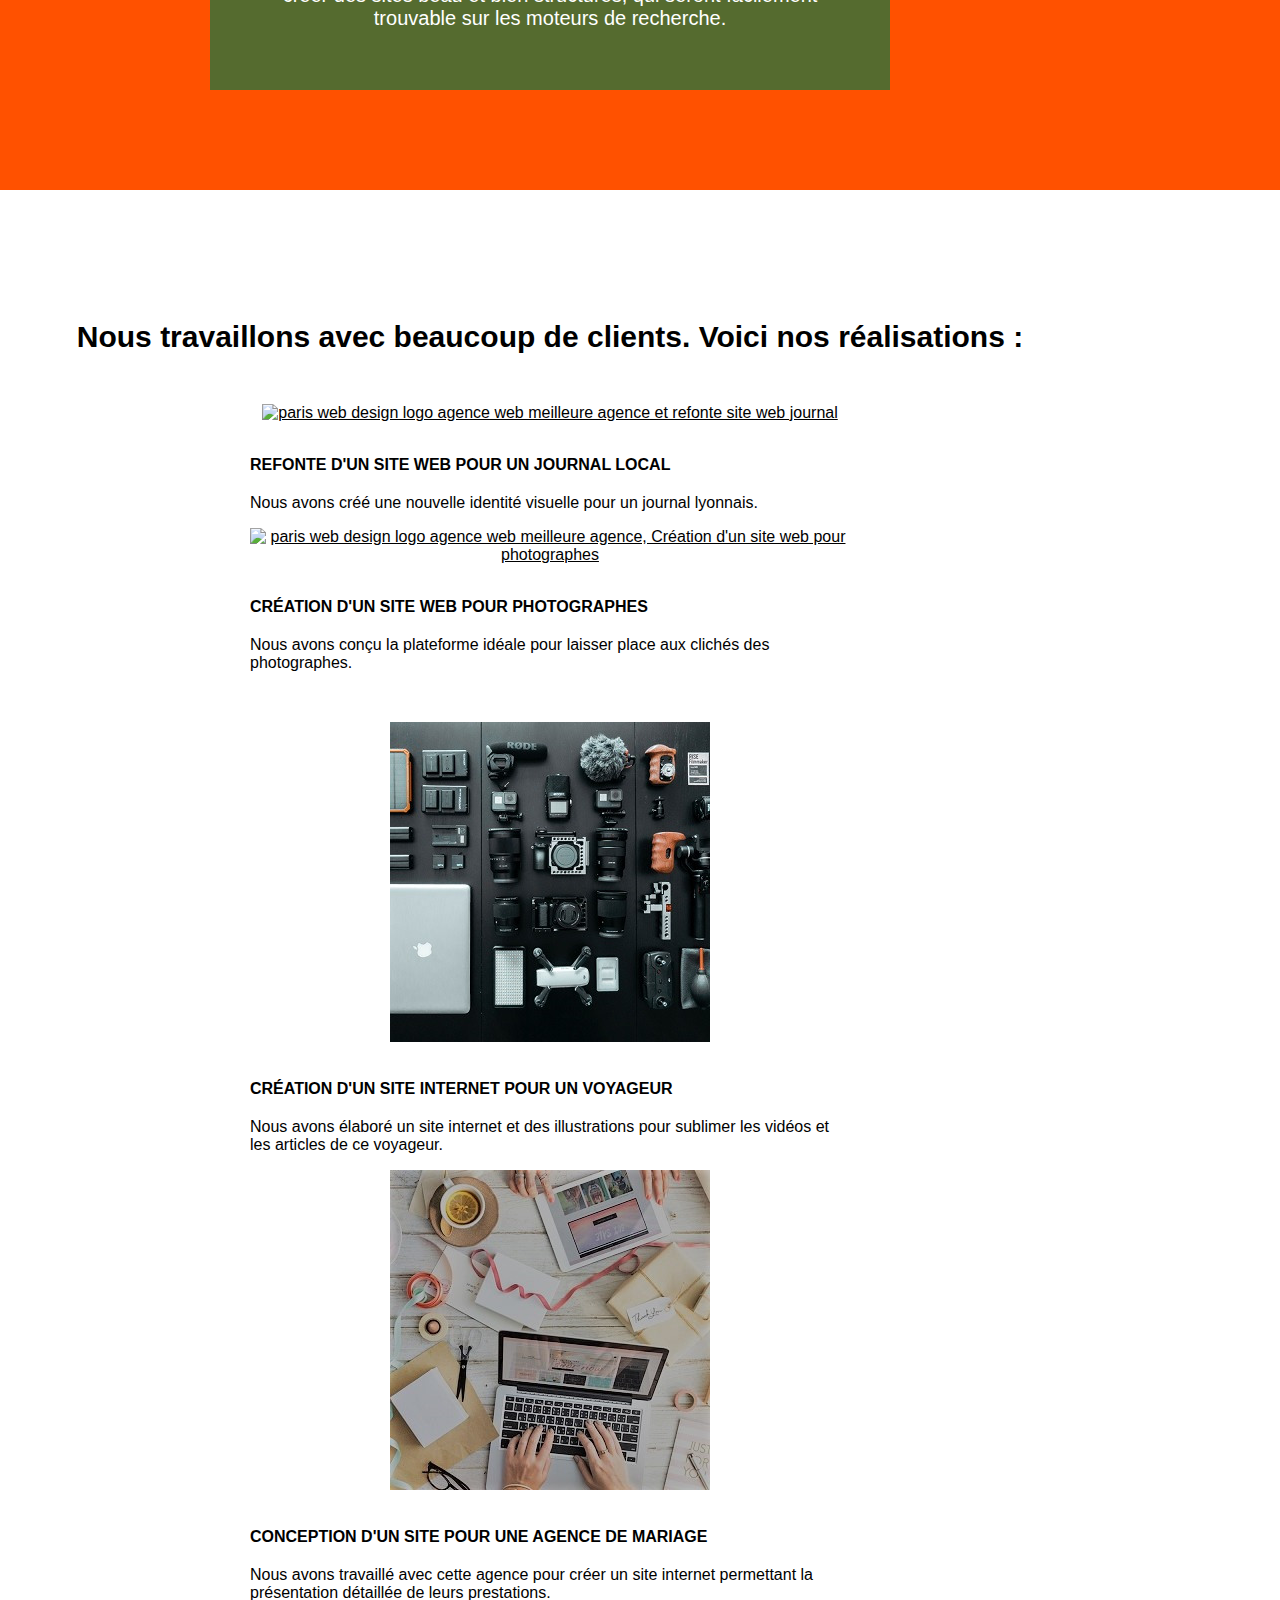
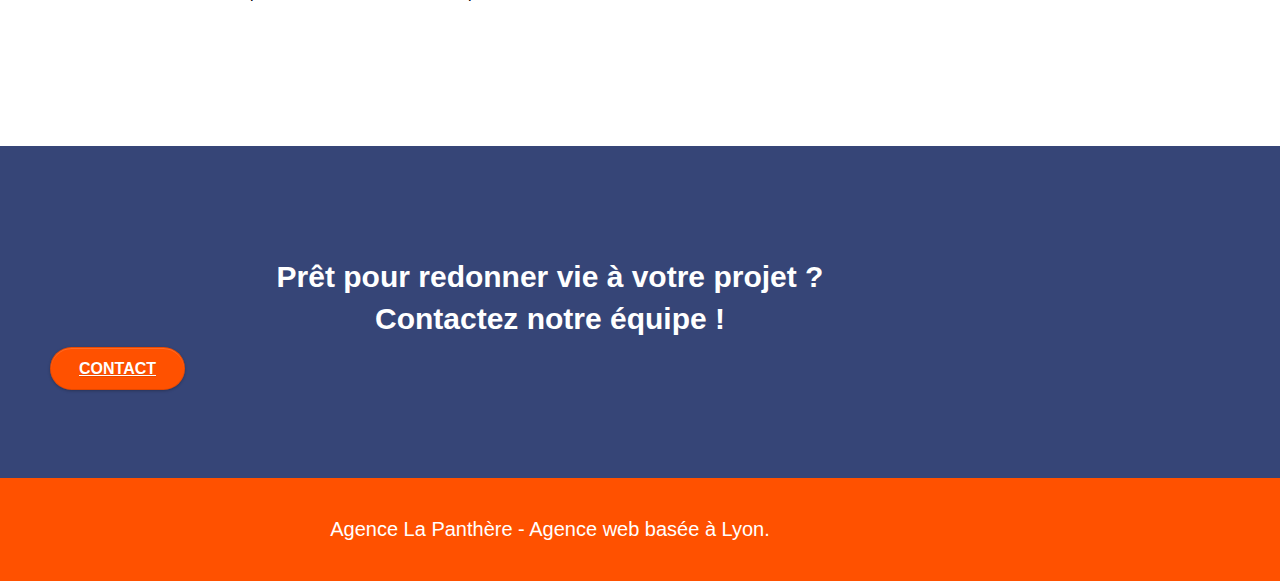
==== commit 68866994: "replaced bmp by jpg images" ====
--- a/index.html
+++ b/index.html
@@ -166,7 +166,7 @@
 		</div>
 		<div class="row tight-width-whitespace portfolio-row">
 			<div class="col-sm-6">
-				<a href="#" data-lightbox="img/3.bmp" data-gallery-id="gallery-1" data-caption="Création d'un site internet pour un voyageur" data-frame="snapshot-lb"><img src="img/3.bmp" class="img-responsive portfolio-thumb" alt="paris web design logo agence web meilleure agence, Création d'un site web pour voyageur"/></a>
+				<a href="#" data-lightbox="img/3.jpg" data-gallery-id="gallery-1" data-caption="Création d'un site internet pour un voyageur" data-frame="snapshot-lb"><img src="img/3.jpg" class="img-responsive portfolio-thumb" alt="paris web design logo agence web meilleure agence, Création d'un site web pour voyageur"/></a>
 				<h3 class="mg-md text-center">
 					Création d'un site internet pour un voyageur
 				</h3>
@@ -175,7 +175,7 @@
 				</p>
 			</div>
 			<div class="col-sm-6">
-				<a href="#" data-lightbox="img/4.bmp" data-gallery-id="gallery-1" data-caption="Conception d'un site pour une agence de mariage" data-frame="snapshot-lb"><img src="img/4.bmp" class="img-responsive portfolio-thumb" alt="paris web design logo agence web meilleure agence, Création d'un site web pour agence de mariage" /></a>
+				<a href="#" data-lightbox="img/4.jpg" data-gallery-id="gallery-1" data-caption="Conception d'un site pour une agence de mariage" data-frame="snapshot-lb"><img src="img/4.jpg" class="img-responsive portfolio-thumb" alt="paris web design logo agence web meilleure agence, Création d'un site web pour agence de mariage" /></a>
 				<h3 class="mg-md text-center">
 					Conception d'un site pour une agence de mariage
 				</h3>
--- a/style.css
+++ b/style.css
@@ -810,7 +810,7 @@
 }
 
 .bg-presentation {
-    background-image: url("img/image-de-presentation.bmp");
+    background-image: url("img/image-de-presentation.jpg");
 }
 
 .text-center {
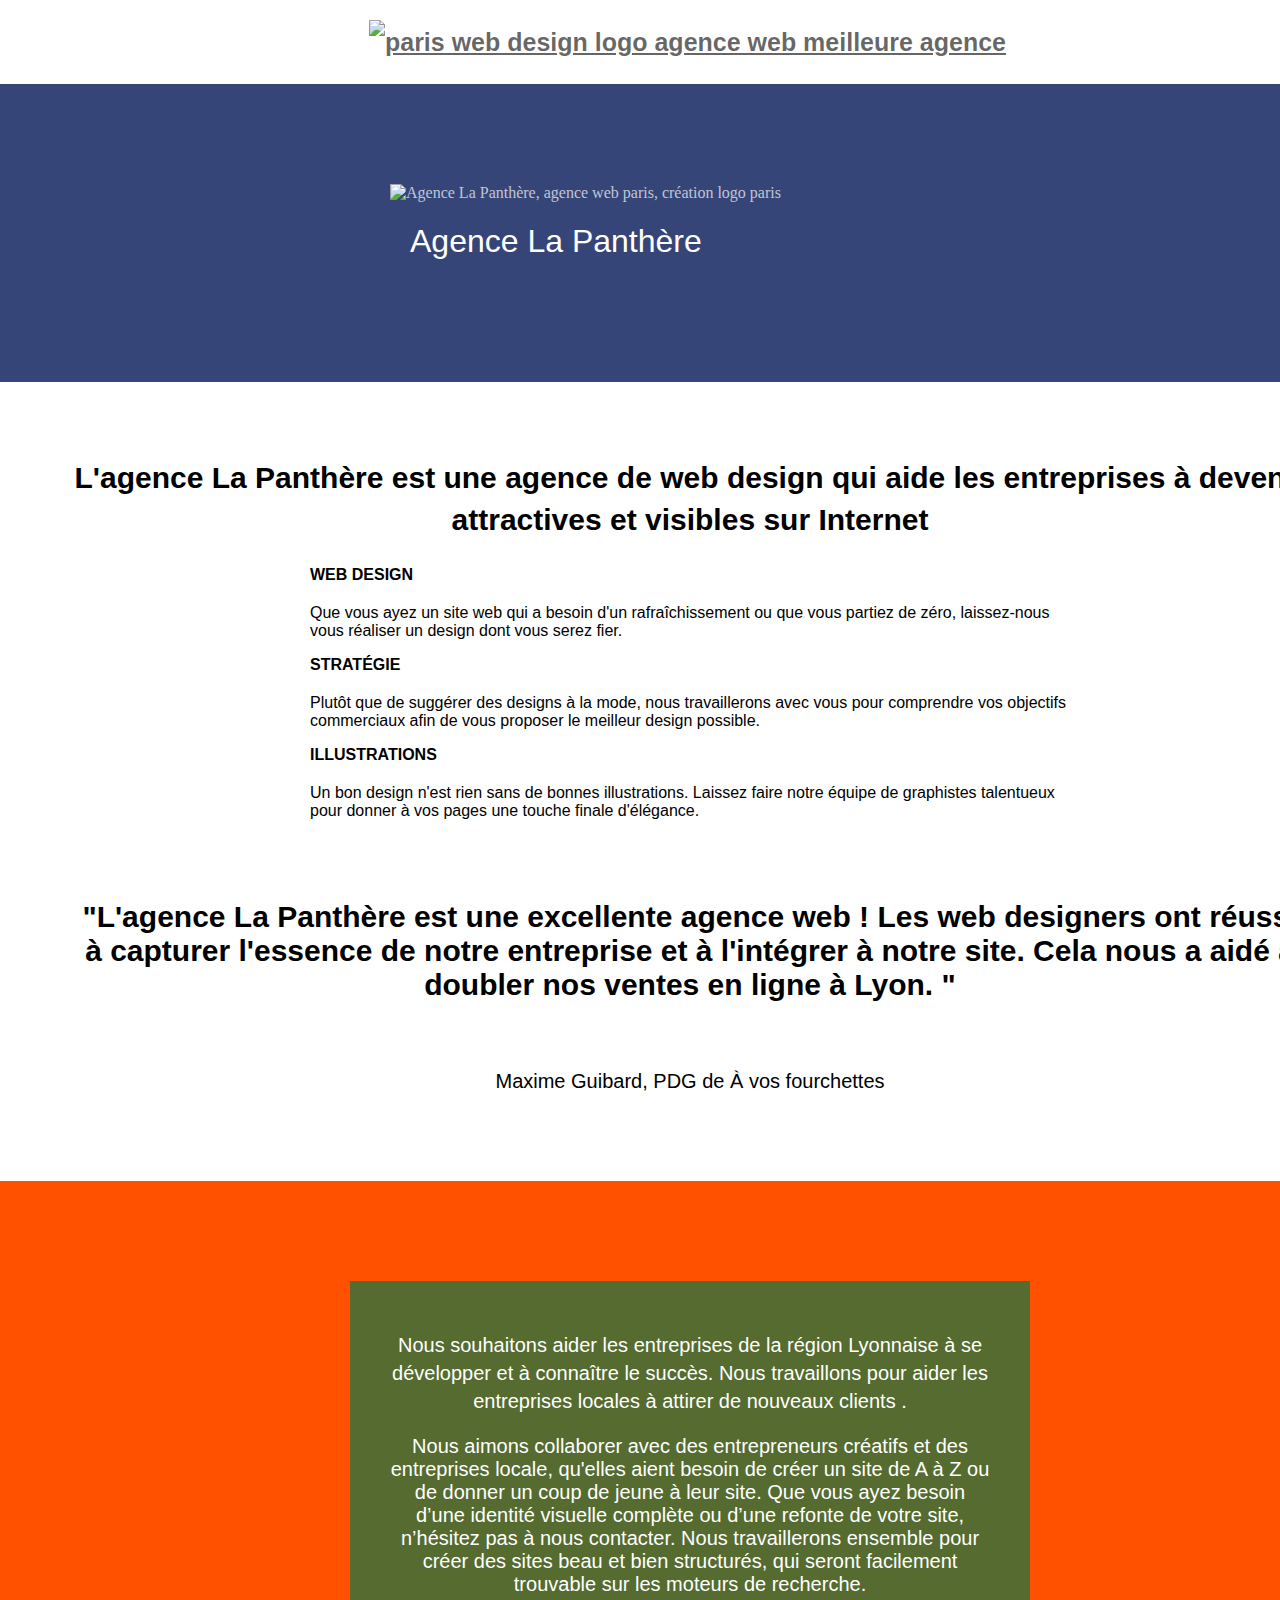
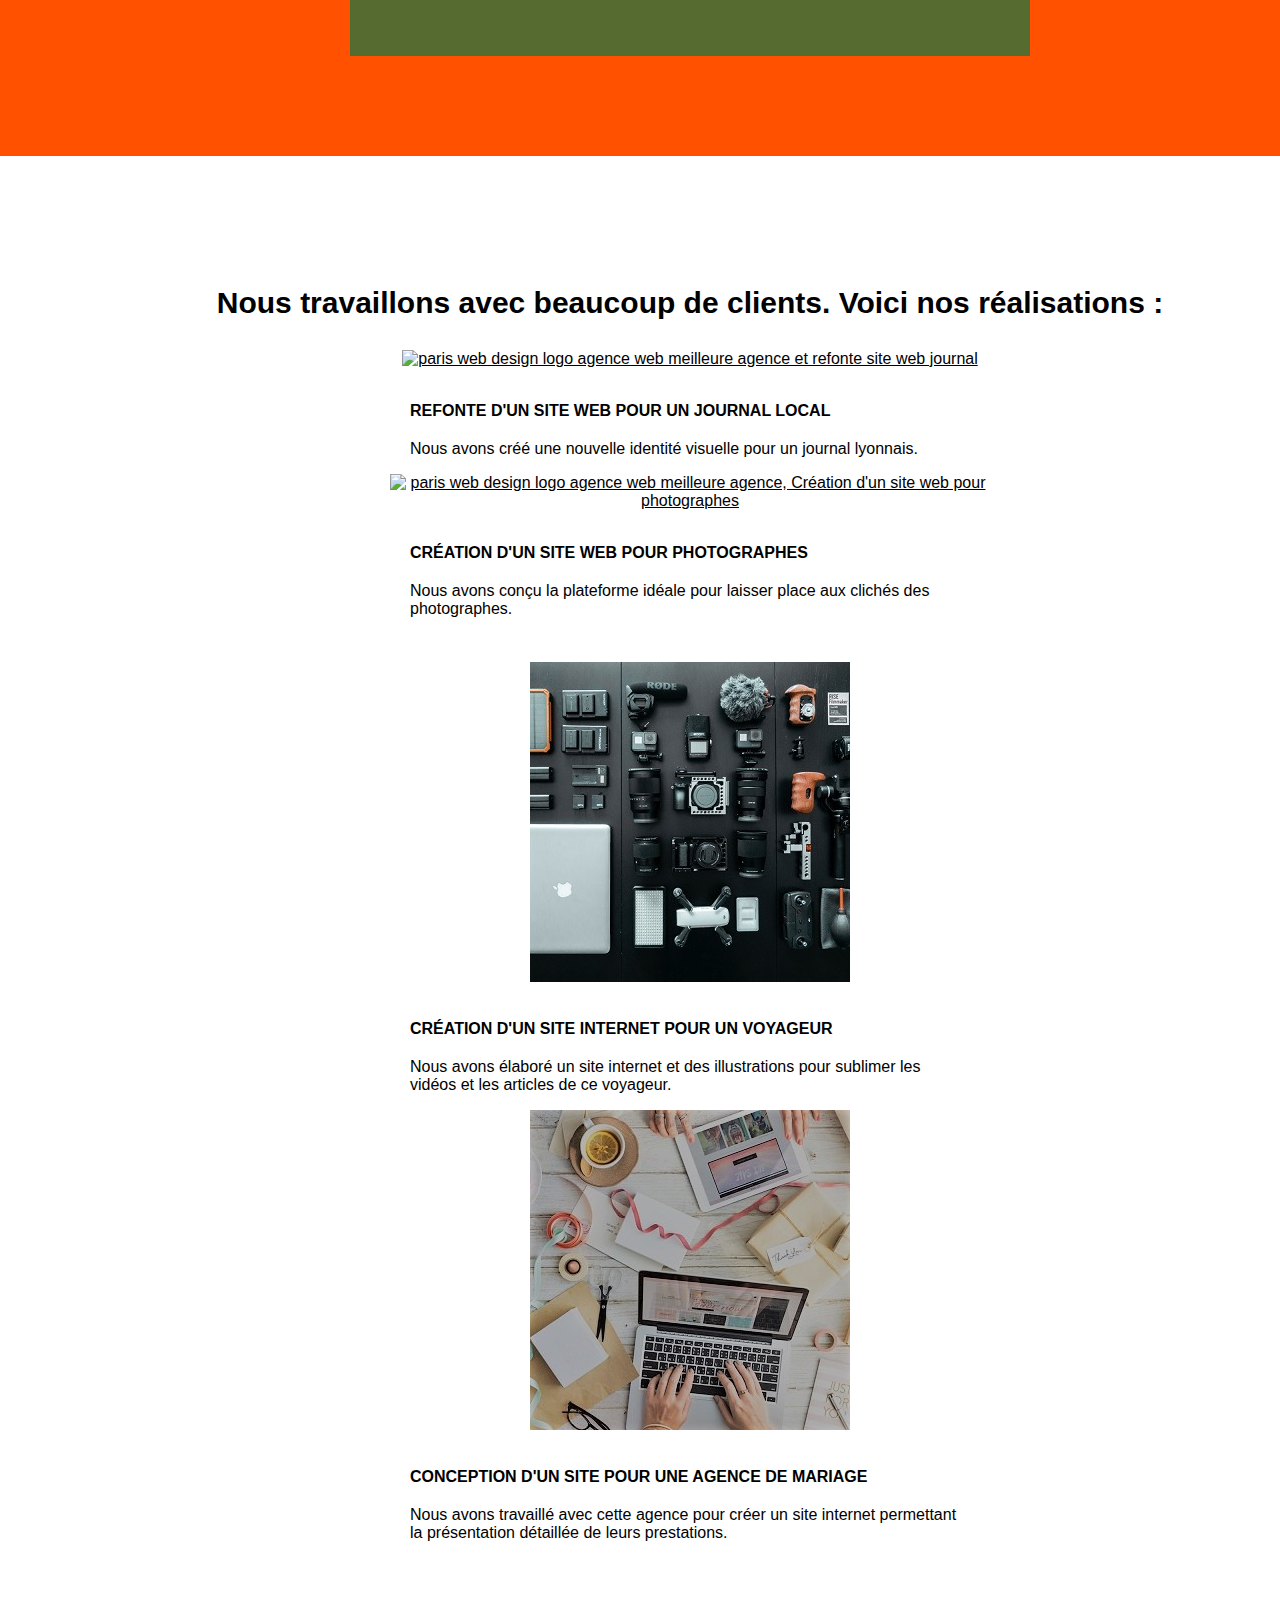
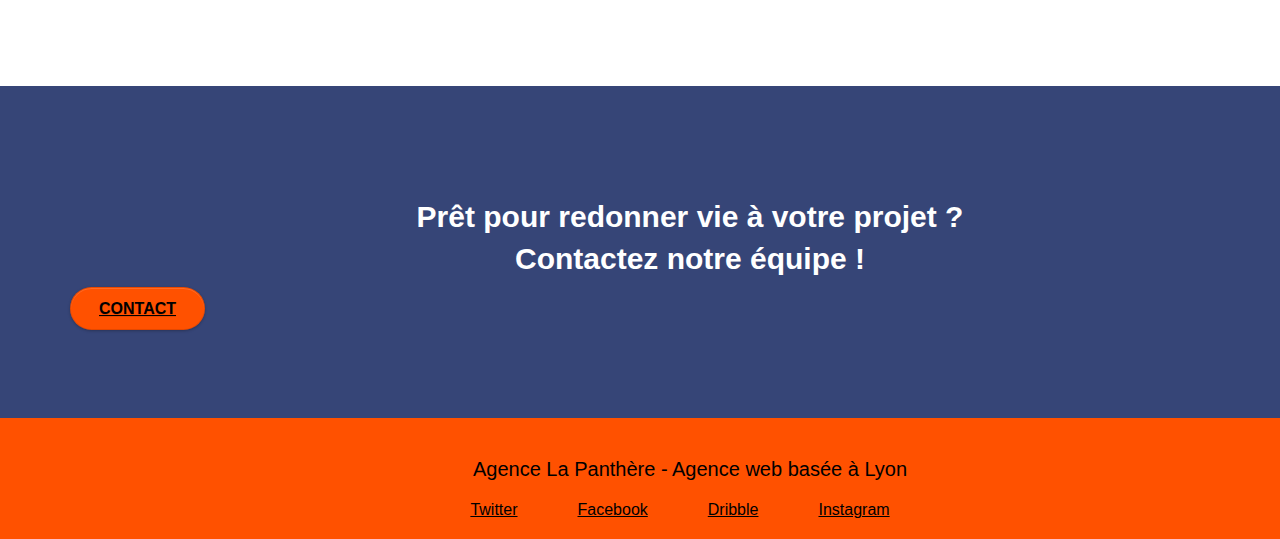
==== commit 2bafda93: "Last commit" ====
--- a/index.html
+++ b/index.html
@@ -1,5 +1,5 @@
 <!doctype html>
-<html lang="Default">
+<html lang="fr">
 <head>
     <meta charset="utf-8">
     <meta name="keywords" content="seo, google, site web, site internet, agence design paris, agence design, agence design,agence design,agence design,agence design,agence design,agence design,agence design,agence design">
@@ -37,12 +37,7 @@
 
 		  <nav class="navbar row">
 			<div class="navbar-header">
-				<!-- <div class="keywords" style="color:#cccccc;font-size:1px;">Agence web à paris, stratégie web, web design, illustrations, design de site web, site web, web, internet, site internet, site</div> !-->
-				<a class="navbar-brand" href="index.html"><img src="img/agence-la-panthere-monochrome.svg" alt="paris web design logo agence web meilleure agence" height="40" /></a>
-				<!-- <div class="keywords" style="color:#cccccc;font-size:1px;">Agence web à paris, stratégie web, web design, illustrations, design de site web, site web, web, internet, site internet, site</div> !-->
-				<button id="nav-toggle" type="button" class="ui-navbar-toggle navbar-toggle" data-toggle="collapse" data-target=".navbar-1">
-					<span class="sr-only">Toggle navigation</span><span class="icon-bar"></span><span class="icon-bar"></span><span class="icon-bar"></span>
-				</button>
+				<a class="navbar-brand" href="index.html"><img src="img/agence-la-panthere-monochrome.jpg" alt="paris web design logo agence web meilleure agence"  /></a>
 			</div>
 			
 		</nav>
@@ -82,7 +77,7 @@
 					Web design
 				</h3>
 				<p class="text-center ">
-					Que vous ayez un site web qui a besoin d&rsquo;un rafraîchissement ou que vous partiez de zéro, laissez-nous vous réaliser un design dont vous serez fier.
+					Que vous ayez un site web qui a besoin d'un rafraîchissement ou que vous partiez de zéro, laissez-nous vous réaliser un design dont vous serez fier.
 				</p>
 			</div>
 			<div class="col-sm-4">
@@ -90,7 +85,7 @@
 					<span class="et-icon-presentation sm-shadow icon-dark-slate-blue icons icon-lg"></span>
 				</div>
 				<h3 class="mg-md text-center">
-					&nbsp;Stratégie
+					Stratégie
 				</h3>
 				<p class="text-center ">
 					Plutôt que de suggérer des designs à la mode, nous travaillerons avec vous pour comprendre vos objectifs commerciaux afin de vous proposer le meilleur design possible.<br>
@@ -128,7 +123,7 @@
 					Nous souhaitons aider les entreprises de la région Lyonnaise à se développer et à connaître le succès. Nous travaillons pour aider les entreprises locales à attirer de nouveaux clients .<br>
 				</h2>
 				<p class="text-center-3 white">
-					Nous aimons collaborer avec des entrepreneurs créatifs et des entreprises locale, qu’elles aient besoin de créer un site de A à Z ou de donner un coup de jeune à leur site. Que vous ayez besoin d’une identité visuelle complète ou d’une refonte de votre site, n’hésitez pas à nous contacter. Nous travaillerons ensemble pour créer des sites beau et bien structurés, qui seront facilement trouvable sur les moteurs de recherche. <br>
+					Nous aimons collaborer avec des entrepreneurs créatifs et des entreprises locale, qu'elles aient besoin de créer un site de A à Z ou de donner un coup de jeune à leur site. Que vous ayez besoin d’une identité visuelle complète ou d’une refonte de votre site, n’hésitez pas à nous contacter. Nous travaillerons ensemble pour créer des sites beau et bien structurés, qui seront facilement trouvable sur les moteurs de recherche. <br>
 				</p>
 			</div>
 		</div>
@@ -208,28 +203,28 @@
 	<div class="container bloc-sm">
 		<div class="row">
 			<div class="col-sm-12">
-				<p class="text-center-3 white">
-					Agence La Panthère - Agence web basée à Lyon.<br>
+				<p class="text-center-3 black">
+					Agence La Panthère - Agence web basée à Lyon<br>
 				</p>
 				<div class="row row-no-gutters social">
 					<div class="col-sm-3">
 						<div class="text-center">
-							<a class="social" href="index.html"><span class="fa fa-twitter icon-md"></span></a>
-						</div>
-					</div>
-					<div class="col-sm-3">
-						<div class="text-center">
-							<a class="social" href="index.html"><span class="fa fa-facebook icon-md"></span></a>
-						</div>
-					</div>
-					<div class="col-sm-3">
-						<div class="text-center">
-							<a class="social" href="index.html"><span class="fa fa-dribbble icon-md"></span></a>
-						</div>
-					</div>
-					<div class="col-sm-3">
-						<div class="text-center">
-							<a class="social" href="index.html"><span class="fa fa-instagram icon-md"></span></a>
+							<a class="social" href="https://startom78.github.io/Projet_4_OC/"> Twitter <span class="fa fa-twitter icon-md"></span></a>
+						</div>
+					</div>
+					<div class="col-sm-3">
+						<div class="text-center">
+							<a class="social" href="https://startom78.github.io/Projet_4_OC/"> Facebook <span class="fa fa-facebook icon-md"></span></a>
+						</div>
+					</div>
+					<div class="col-sm-3">
+						<div class="text-center">
+							<a class="social" href="https://startom78.github.io/Projet_4_OC/"> Dribble <span class="fa fa-dribbble icon-md"></span></a>
+						</div>
+					</div>
+					<div class="col-sm-3">
+						<div class="text-center">
+							<a class="social" href="https://startom78.github.io/Projet_4_OC/"> Instagram <span class="fa fa-instagram icon-md"></span></a>
 						</div>
 					</div>
 				</div>
@@ -241,7 +236,5 @@
 
 </div>
 <!-- Principal conteneur END -->
-    
-
 </body>
-</html>
+</html>--- a/style.css
+++ b/style.css
@@ -42,6 +42,7 @@
 .bloc .container {
     padding-left: 0;
     padding-right: 0;
+    
 }
 
 .bloc-lg {
@@ -119,6 +120,7 @@
 .d-bloc h6 a,
 .d-bloc p a {
     color: #FFF;
+    margin-left: 20px;
 }
 
 .d-bloc .a-btn:hover,
@@ -136,6 +138,7 @@
 .d-bloc h6 a:hover,
 .d-bloc p a:hover {
     color: yellow;
+   
 }
 
 .d-bloc .navbar-toggle .icon-bar {
@@ -435,6 +438,8 @@
 
 .btn {
     margin: 0 5px 5px 0;
+    
+    
 }
 
 .btn.pull-right {
@@ -463,6 +468,12 @@
     box-shadow: 0 1px 3px rgba(0, 0, 1, .25), inset 0 1px 0 0 rgba(255, 255, 255, .15);
 }
 
+.center-button {
+    display: flex;
+    justify-content: center;
+    align-items: center;
+}
+
 .icon-md {
     font-size: 30px!important;
 }
@@ -496,7 +507,13 @@
 .form-control {
     border-color: rgba(0, 0, 0, .1);
     box-shadow: none;
-}
+    
+}
+
+.form-group {
+    margin-bottom: 20px;
+}
+
 
 .scrollToTop {
     width: 40px;
@@ -517,6 +534,13 @@
     font-size: 14px;
     opacity: 1;
 }
+.stylizing-label {
+    font-weight: bold;
+}
+.class-justify-center {
+    display: flex;
+    justify-content: center;
+}
 
 a[data-lightbox] {
     position: relative;
@@ -530,7 +554,7 @@
     font-size: 32px;
     width: 50px;
     height: 50px;
-    margin-left: -25px;
+    margin-left: -17px;
     border-radius: 50%;
     background: rgba(0, 0, 0, .6);
     color: #FFF;
@@ -538,6 +562,7 @@
     z-index: 1;
     position: absolute;
     top: 50%;
+    
     transform: translateY(-50%);
     -webkit-transform: translateY(-50%);
 }
@@ -642,9 +667,7 @@
     color: black;
 }
 
-.container {
-    max-width: 1000px;
-}
+
 
 .hero-bloc-text {
     font-size: 38px;
@@ -680,7 +703,7 @@
 
 .cta-hero {
     margin-top: 22px;
-    color: #FFFFFF!important;
+    color: black;
     text-transform: uppercase;
     padding: 12px 28px 12px 28px;
     font-size: 16px;
@@ -688,8 +711,13 @@
 }
 
 .social {
-    max-width: 400px;
-    margin: auto auto auto auto;
+    display: flex;
+    justify-content: center;
+    margin: auto;
+}
+
+.social:hover {
+    color: yellow;
 }
 
 h2 {
@@ -711,7 +739,7 @@
 }
 
 h1 {
-    color: #333333!important;
+    color: black;
 }
 
 h4 {
@@ -724,16 +752,21 @@
 }
 
 .white {
-    color: #FFFFFF!important;
+    color: #FFFFFF;
+}
+
+.black {
+    color: black;
 }
 
 .portfolio-thumb {
     margin-bottom: 24px;
+
 }
 
 .portfolio-row {
     margin-bottom: 44px;
-    margin-top: 50px;
+    
 }
 
 .avatar {
@@ -760,6 +793,7 @@
 
 .bgc-atomic-tangerine {
     background-color: #ff5100;
+    
 }
 
 .tc-white {
@@ -767,8 +801,10 @@
 }
 
 .btn-atomic-tangerine {
+    
     background: #ff5100;
-    color: #FFFFFF!important;
+    color: black;
+
 }
 
 .btn-atomic-tangerine:hover {
@@ -776,6 +812,7 @@
     color: #FFFFFF!important;
 }
 
+
 .ltc-white {
     color: #FFFFFF!important;
 }
@@ -815,6 +852,8 @@
 
 .text-center {
     font-size: 16px;
+    padding-left: 20px;
+    padding-right: 20px;
 }
 
 .text-center-2 {
@@ -852,16 +891,17 @@
     }
 }
 
-@media only screen and (min-device-width: 768px) and (max-device-width: 1024px) and (orientation: landscape) {
+@media only screen and (min-width: 768px) and (max-width: 1024px) and (orientation: landscape) {
     .b-parallax {
         background-attachment: scroll;
     }
 }
 
-@media only screen and (min-device-width: 1024px) and (max-device-width: 1366px) and (-webkit-min-device-pixel-ratio: 1.5) {
+@media only screen and (min-width: 1024px) and (max-width: 1366px) and (-webkit-min-device-pixel-ratio: 1.5) {
     .b-parallax {
         background-attachment: scroll;
     }
+
 }
 
 @media (max-width: 991px) {
@@ -876,10 +916,10 @@
         overflow-x: hidden;
         position: relative;
     }
-    .bloc {
+    /* .bloc {
         padding-left: constant(safe-area-inset-left);
         padding-right: constant(safe-area-inset-right);
-    }
+    } */
     .bloc-group,
     .bloc-group .bloc {
         display: block;
@@ -888,8 +928,8 @@
     .bloc-fill-screen .fill-bloc-top-edge,
     .bloc-fill-screen .fill-bloc-bottom-edge {
         padding: 0 20px;
-        padding-left: constant(safe-area-inset-left);
-        padding-right: constant(safe-area-inset-right);
+        /* padding-left: constant(safe-area-inset-left);
+        padding-right: constant(safe-area-inset-right); */
     }
 }
 
@@ -1030,6 +1070,25 @@
         width: 180px;
         height: 320px;
     }
+
+    .bloc-mob-center-text {
+        text-align: center;
+    }
+
+    a[data-lightbox] {
+        
+        margin: auto;
+        max-width: 270px;
+
+    }
+
+    .social {
+        display: flex;
+        flex-direction: row;
+        justify-content: center;
+        align-items: center;
+        
+    }
 }
 
 @media (max-width: 400px) {
@@ -1037,10 +1096,4 @@
         padding-left: 0;
         padding-right: 0;
     }
-}
-
-@media (max-width: 767px) {
-    .bloc-mob-center-text {
-        text-align: center;
-    }
 }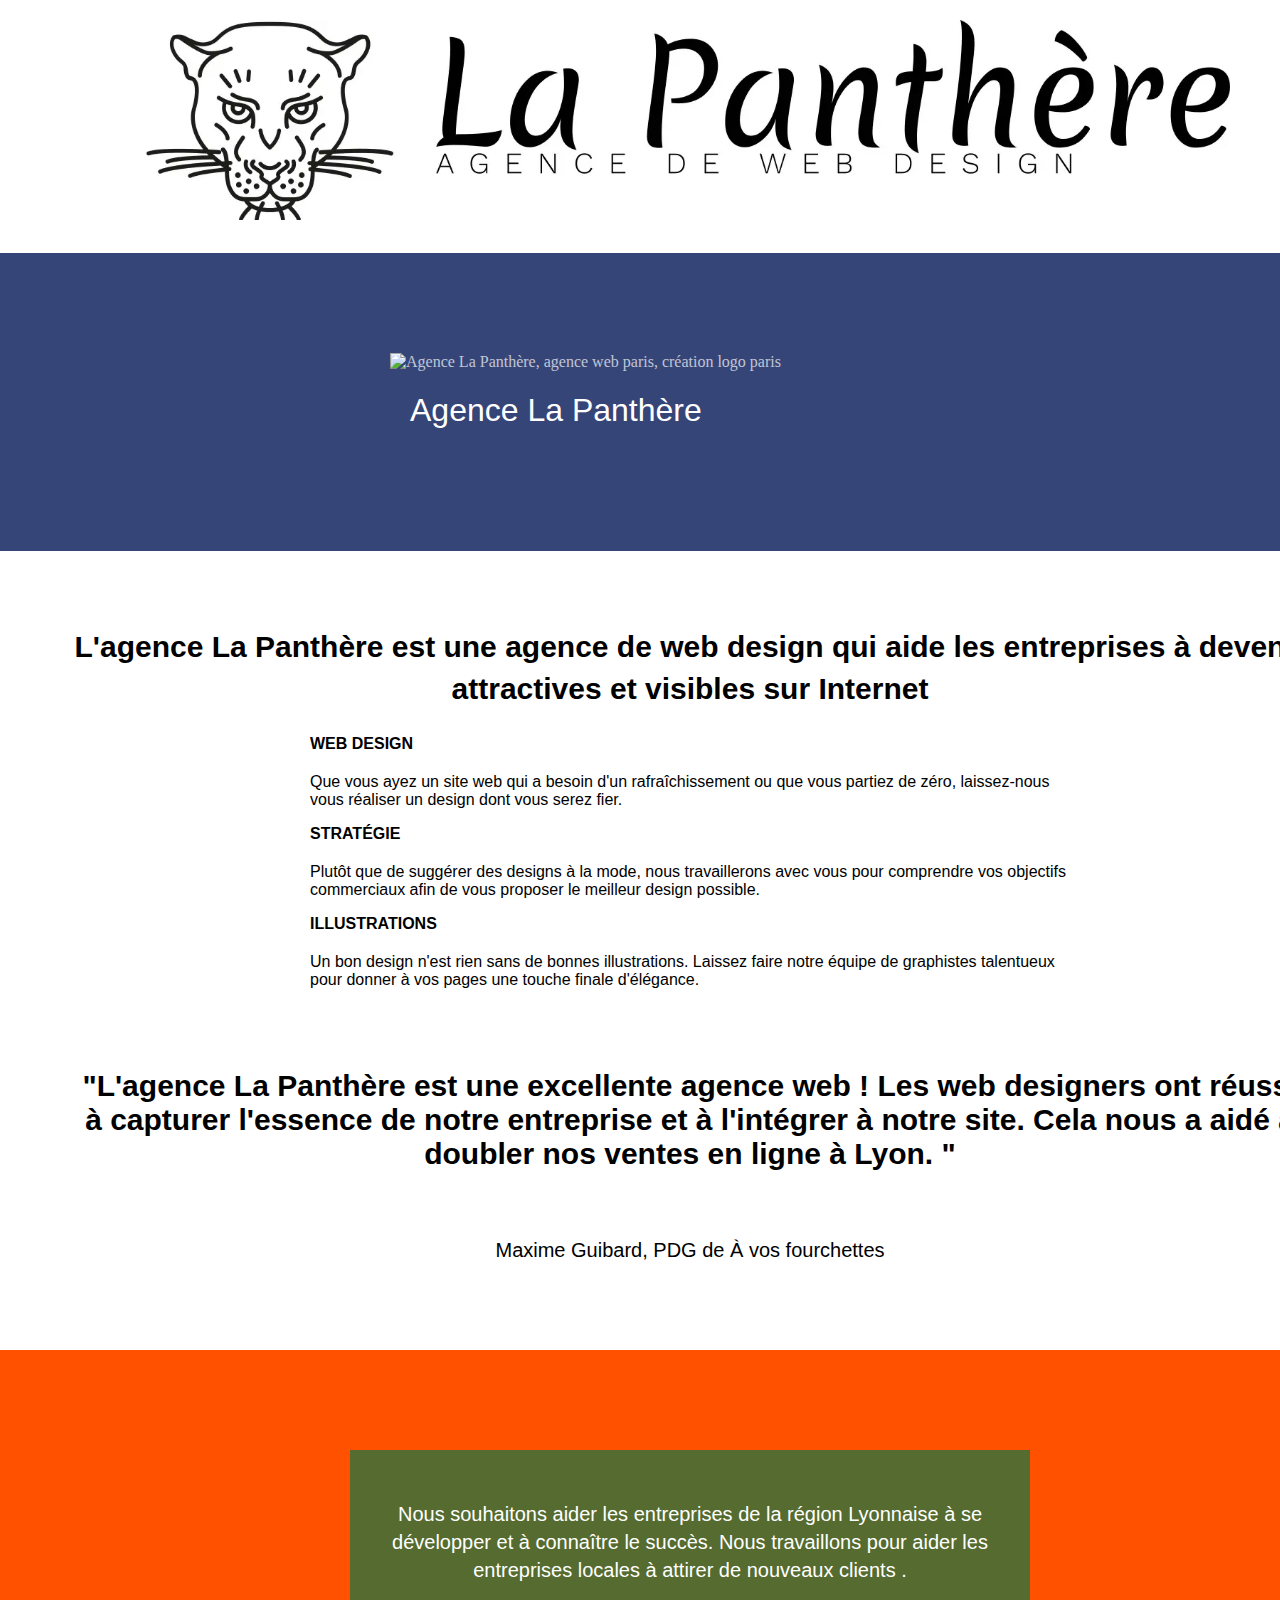
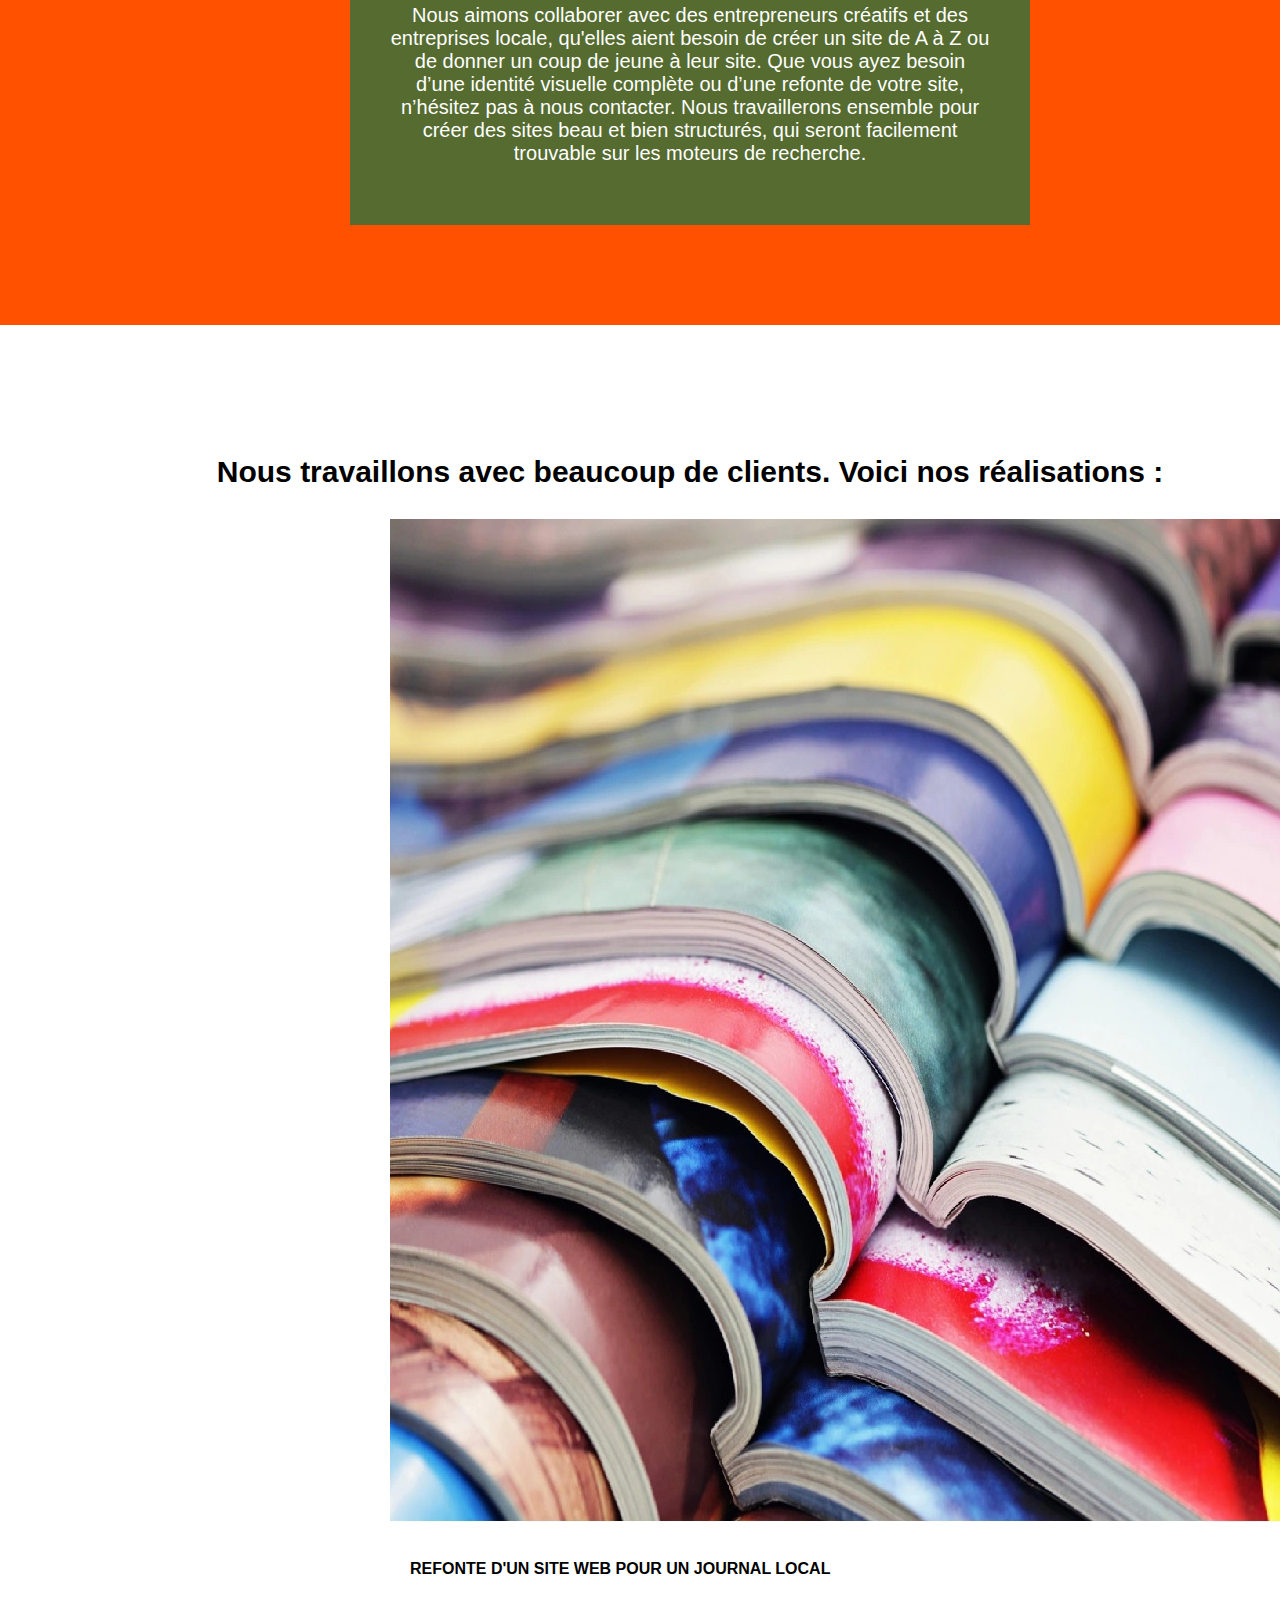
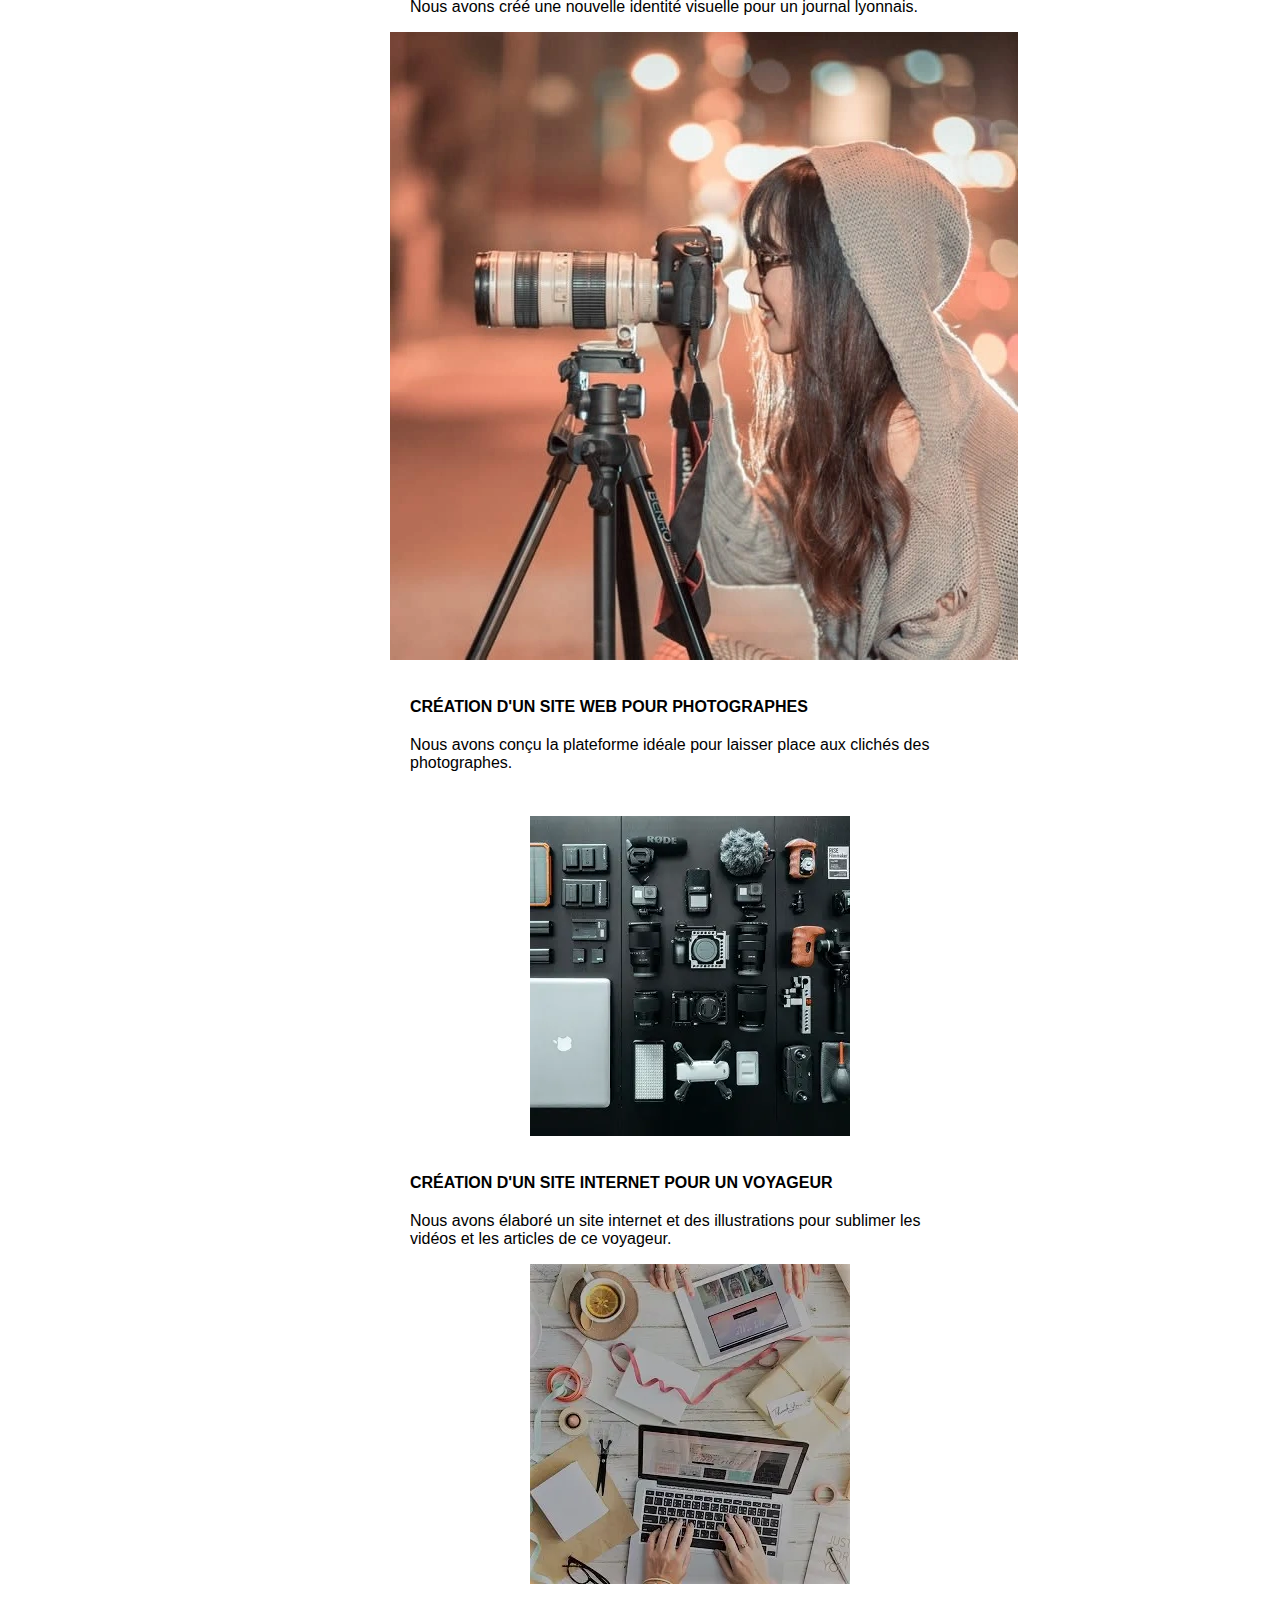
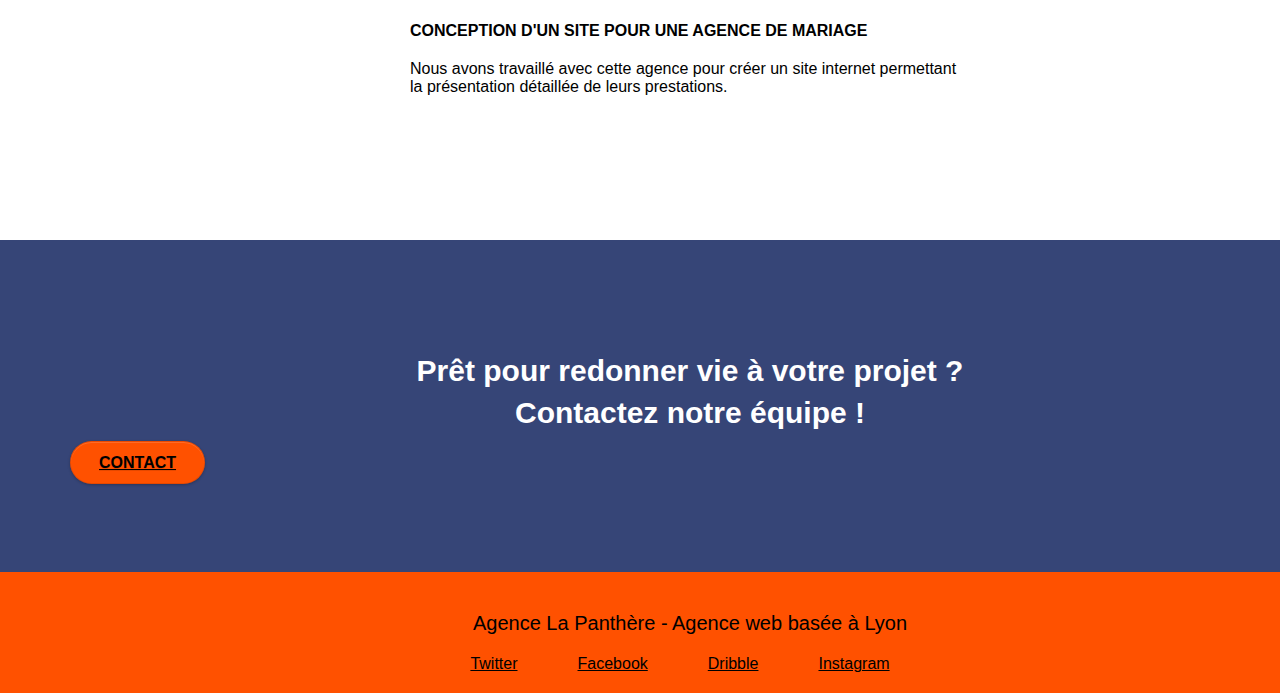
==== commit f6862184: "Real last commit" ====
--- a/index.html
+++ b/index.html
@@ -5,7 +5,7 @@
     <meta name="keywords" content="seo, google, site web, site internet, agence design paris, agence design, agence design,agence design,agence design,agence design,agence design,agence design,agence design,agence design">
     <meta name="description" content="">
     <meta name="viewport" content="width=device-width, initial-scale=1.0, viewport-fit=cover">
-    <link rel="shortcut icon" type="image/png" href="favicon.jpg">
+    <link rel="shortcut icon" type="image/png" href="favicon.webp">
     
 	<link rel="stylesheet" type="text/css" href="./css/bootstrap.css">
 	<link rel="stylesheet" type="text/css" href="style.css">
@@ -37,7 +37,7 @@
 
 		  <nav class="navbar row">
 			<div class="navbar-header">
-				<a class="navbar-brand" href="index.html"><img src="img/agence-la-panthere-monochrome.jpg" alt="paris web design logo agence web meilleure agence"  /></a>
+				<a class="navbar-brand" href="index.html"><img src="img/agence-la-panthere-monochrome.webp" alt="paris web design logo agence web meilleure agence"  /></a>
 			</div>
 			
 		</nav>
@@ -141,7 +141,7 @@
 		</div>
 		<div class="row tight-width-whitespace portfolio-row">
 			<div class="col-sm-6">
-				<a href="#" data-lightbox="img/1.jpg" data-gallery-id="gallery-1" data-caption="Refonte d'un site web pour un journal local" data-frame="snapshot-lb"><img src="img/1.jpg" alt="paris web design logo agence web meilleure agence et refonte site web journal" class="img-responsive portfolio-thumb" /></a>
+				<a href="#" data-lightbox="img/1.webp" data-gallery-id="gallery-1" data-caption="Refonte d'un site web pour un journal local" data-frame="snapshot-lb"><img src="img/1.webp" alt="paris web design logo agence web meilleure agence et refonte site web journal" class="img-responsive portfolio-thumb" /></a>
 				<h3 class="mg-md text-center">
 					Refonte d'un site web pour un journal local
 				</h3>
@@ -150,7 +150,7 @@
 				</p>
 			</div>
 			<div class="col-sm-6">
-				<a href="#" data-lightbox="img/2.jpg" data-gallery-id="gallery-1" data-caption="Création d'un site web pour photographes" data-frame="snapshot-lb"><img src="img/2.jpg" class="img-responsive portfolio-thumb" alt="paris web design logo agence web meilleure agence, Création d'un site web pour photographes" /></a>
+				<a href="#" data-lightbox="img/2.webp" data-gallery-id="gallery-1" data-caption="Création d'un site web pour photographes" data-frame="snapshot-lb"><img src="img/2.webp" class="img-responsive portfolio-thumb" alt="paris web design logo agence web meilleure agence, Création d'un site web pour photographes" /></a>
 				<h3 class="mg-md text-center">
 					Création d'un site web pour photographes
 				</h3>
@@ -161,7 +161,7 @@
 		</div>
 		<div class="row tight-width-whitespace portfolio-row">
 			<div class="col-sm-6">
-				<a href="#" data-lightbox="img/3.jpg" data-gallery-id="gallery-1" data-caption="Création d'un site internet pour un voyageur" data-frame="snapshot-lb"><img src="img/3.jpg" class="img-responsive portfolio-thumb" alt="paris web design logo agence web meilleure agence, Création d'un site web pour voyageur"/></a>
+				<a href="#" data-lightbox="img/3.webp" data-gallery-id="gallery-1" data-caption="Création d'un site internet pour un voyageur" data-frame="snapshot-lb"><img src="img/3.webp" class="img-responsive portfolio-thumb" alt="paris web design logo agence web meilleure agence, Création d'un site web pour voyageur"/></a>
 				<h3 class="mg-md text-center">
 					Création d'un site internet pour un voyageur
 				</h3>
@@ -170,7 +170,7 @@
 				</p>
 			</div>
 			<div class="col-sm-6">
-				<a href="#" data-lightbox="img/4.jpg" data-gallery-id="gallery-1" data-caption="Conception d'un site pour une agence de mariage" data-frame="snapshot-lb"><img src="img/4.jpg" class="img-responsive portfolio-thumb" alt="paris web design logo agence web meilleure agence, Création d'un site web pour agence de mariage" /></a>
+				<a href="#" data-lightbox="img/4.webp" data-gallery-id="gallery-1" data-caption="Conception d'un site pour une agence de mariage" data-frame="snapshot-lb"><img src="img/4.webp" class="img-responsive portfolio-thumb" alt="paris web design logo agence web meilleure agence, Création d'un site web pour agence de mariage" /></a>
 				<h3 class="mg-md text-center">
 					Conception d'un site pour une agence de mariage
 				</h3>
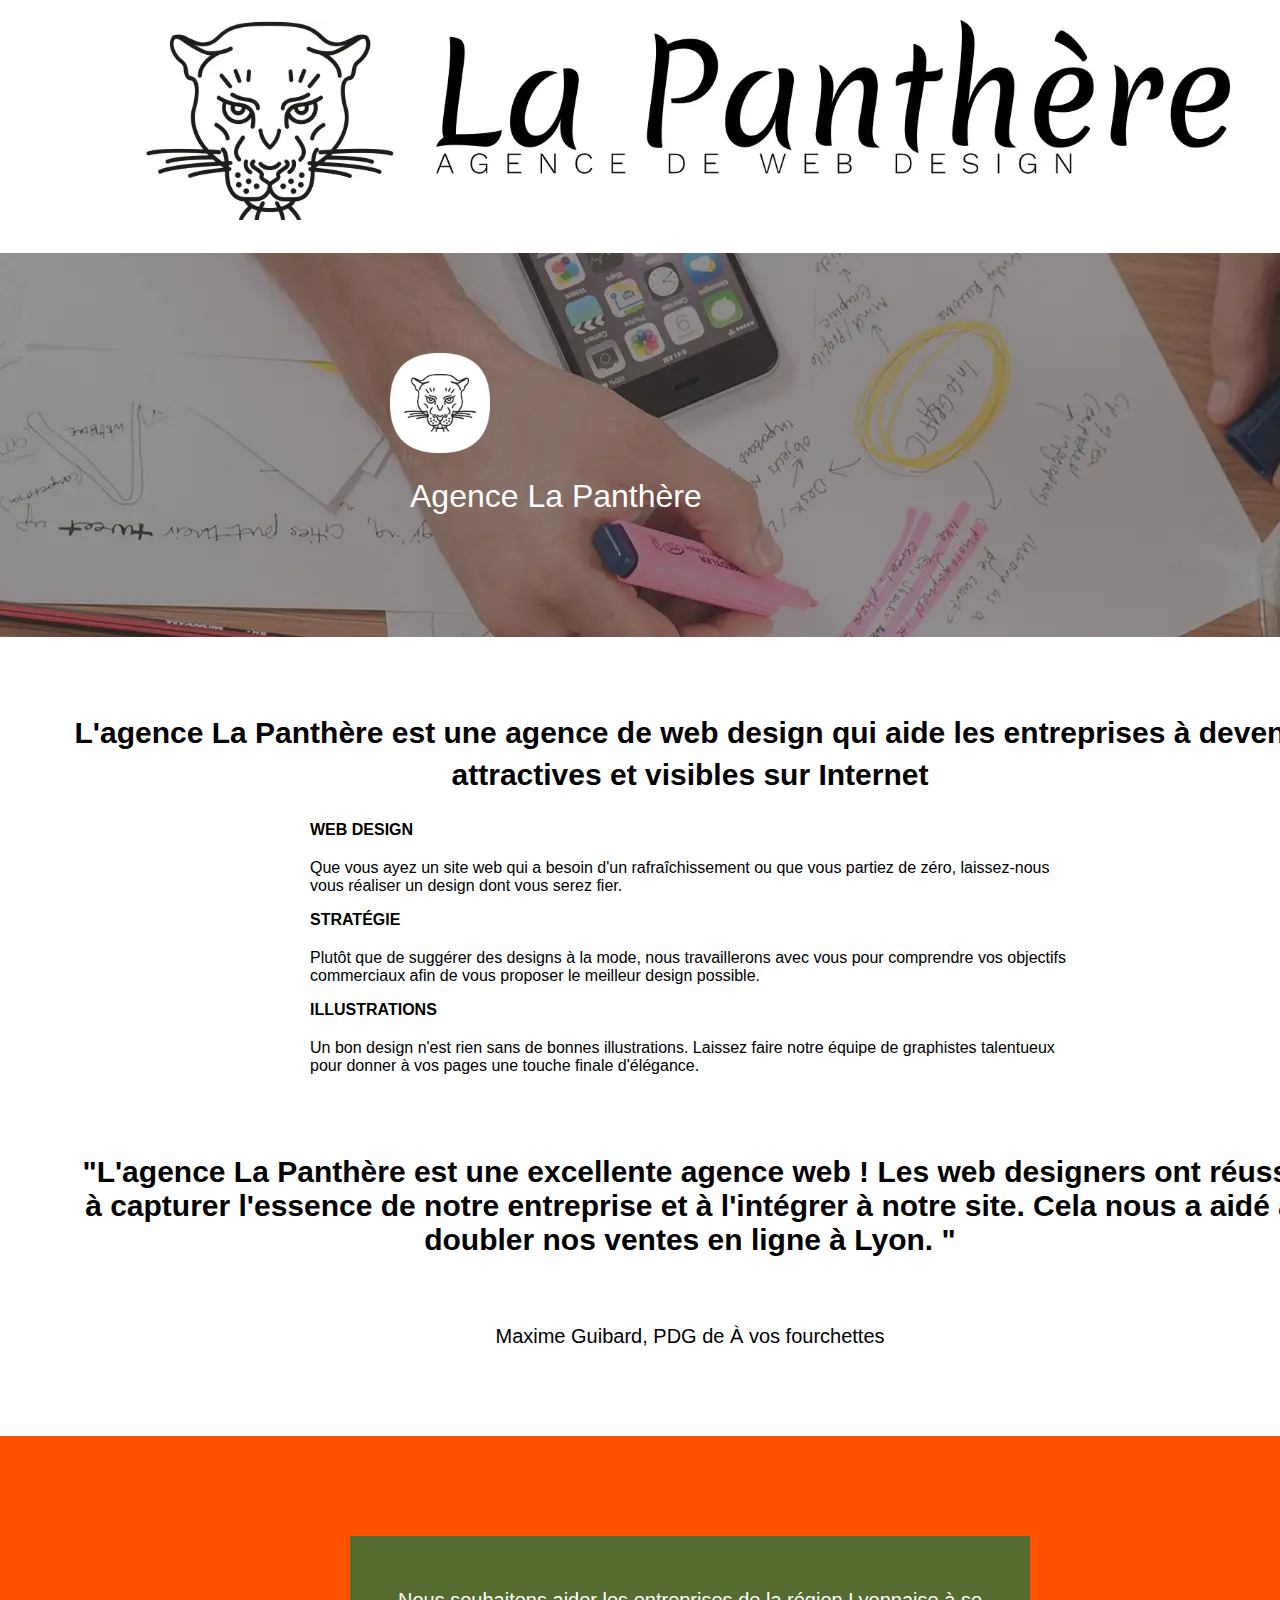
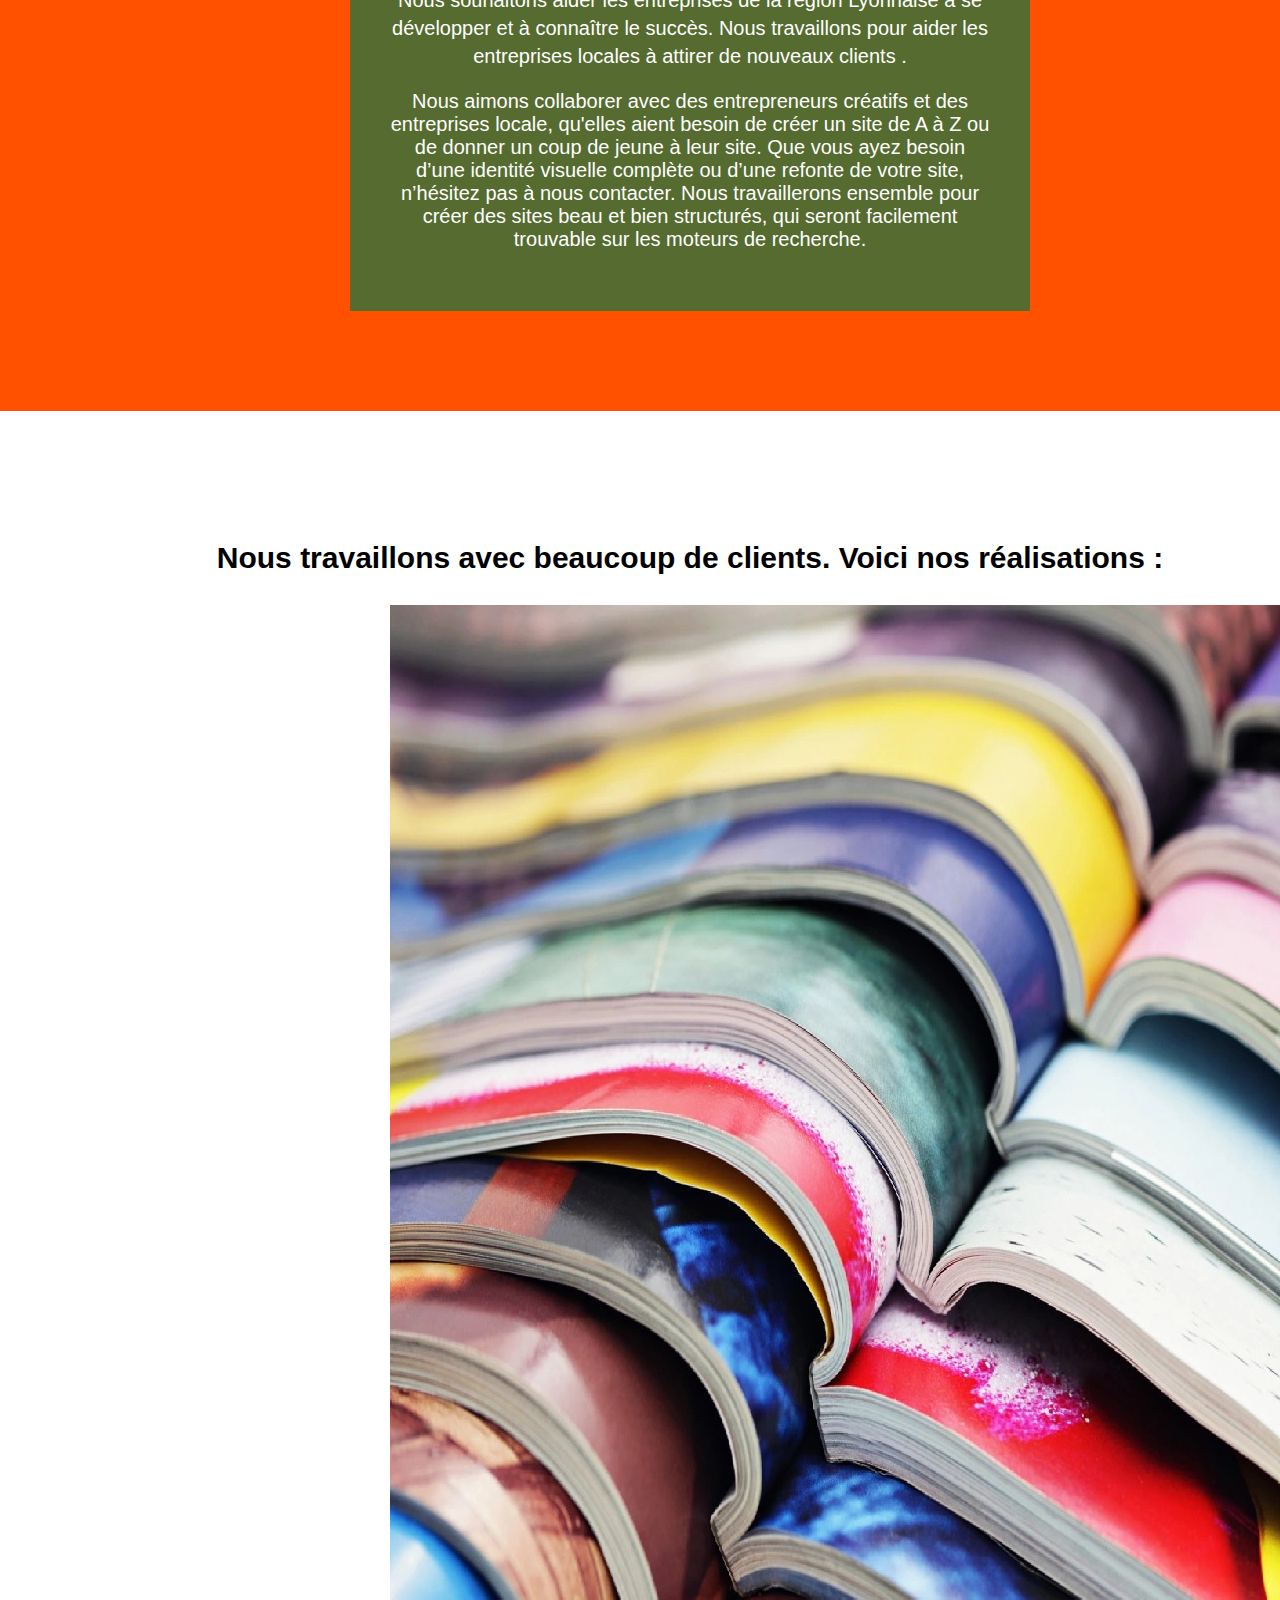
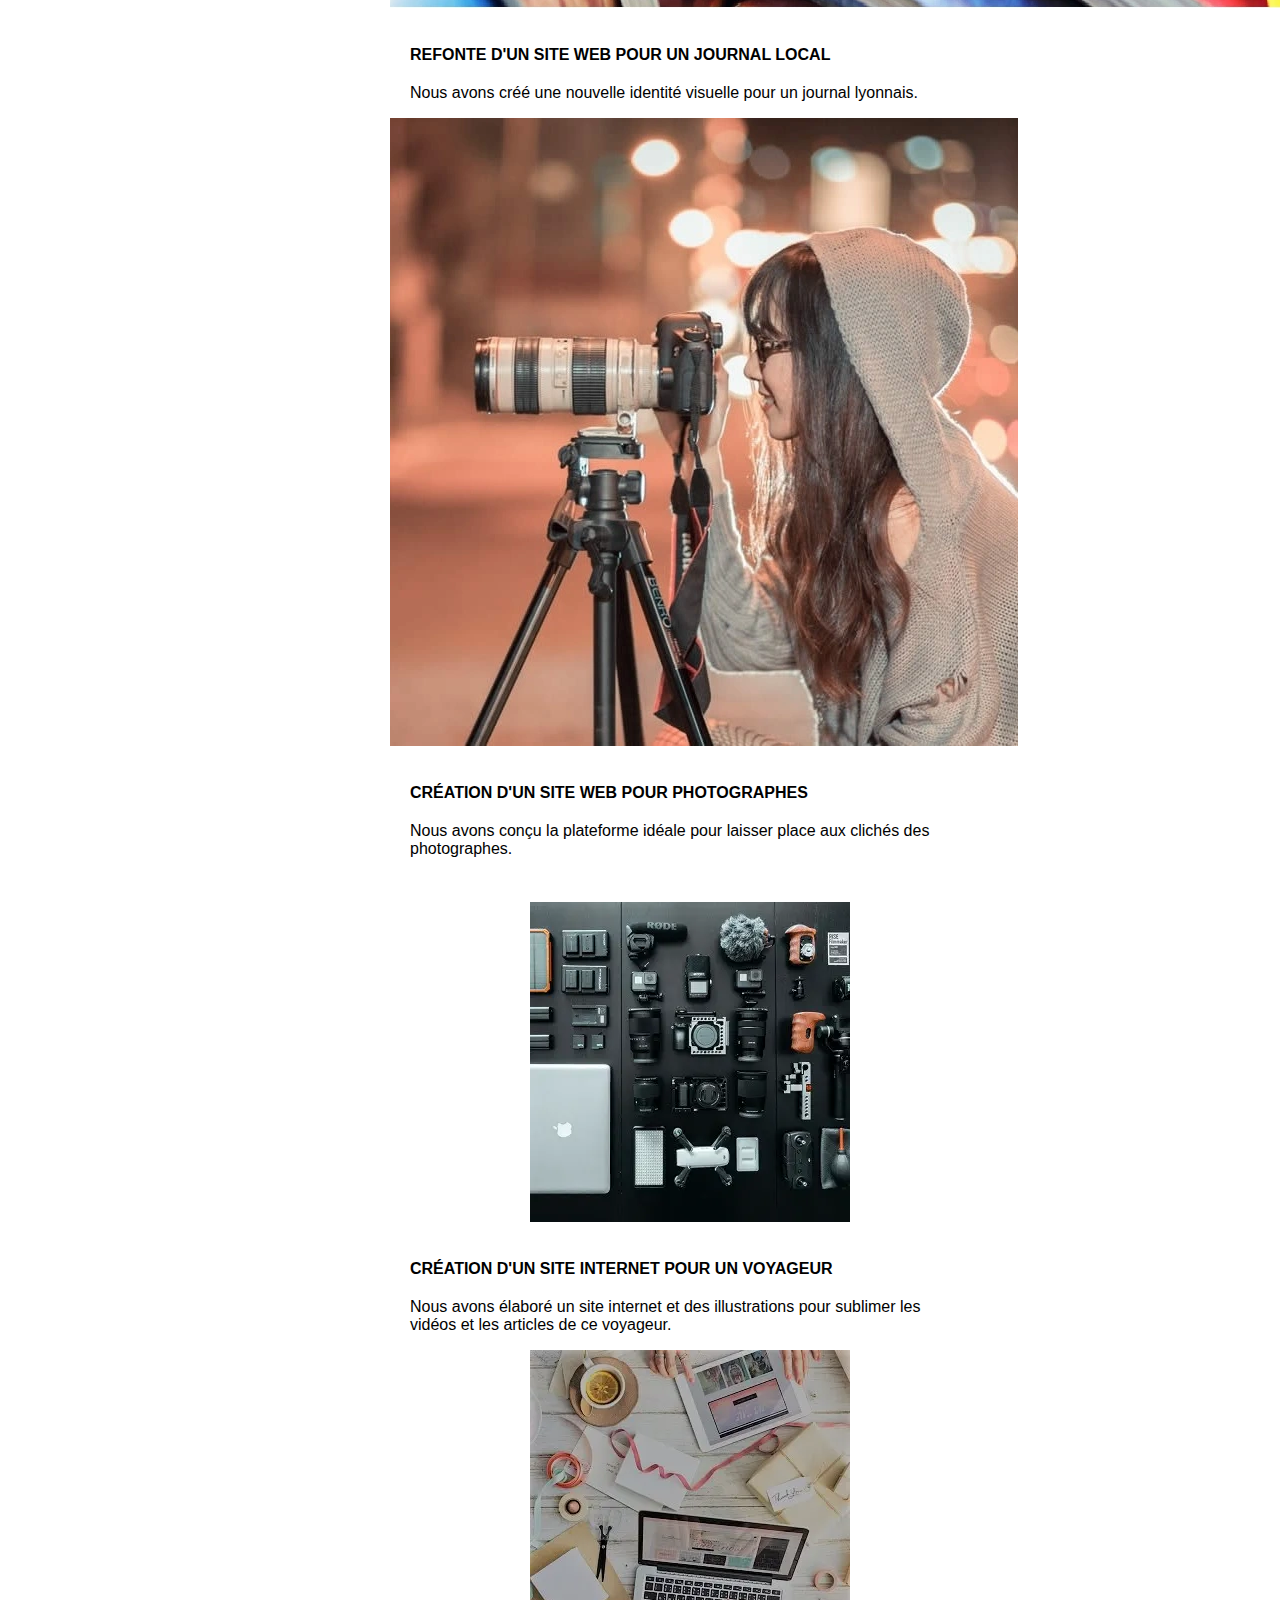
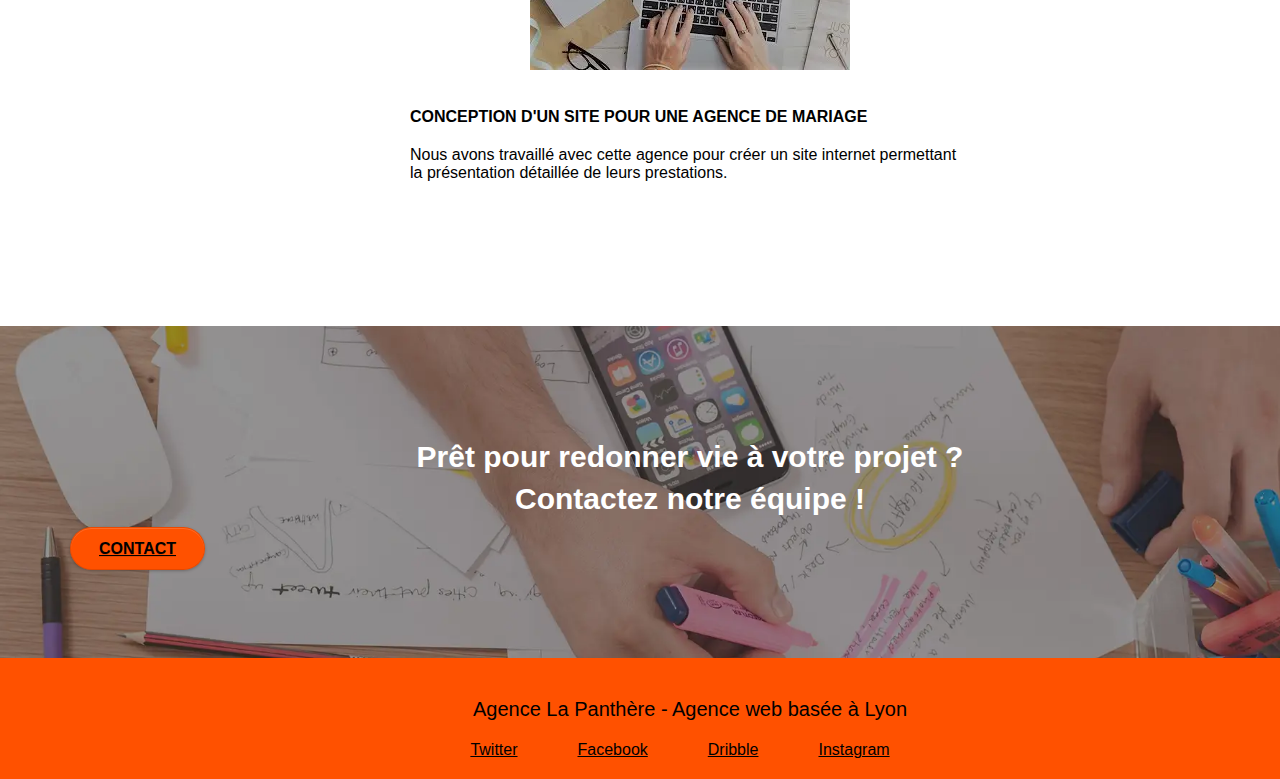
==== commit f7e1aac1: "Last commit" ====
--- a/index.html
+++ b/index.html
@@ -50,7 +50,7 @@
 	<div class="container bloc-lg">
 		<div class="row tight-width-whitespace">
 			<div class="col-sm-12">
-				<img src="img/logo.png" class="center-block image-resize-mode" width="100" alt="Agence La Panthère, agence web paris, création logo paris" />
+				<img src="img/logo.webp" class="center-block image-resize-mode" width="100" alt="Agence La Panthère, agence web paris, création logo paris" />
 				<h1 class="text-center hero-bloc-text tc-white ">
 					Agence La Panthère
 				</h1>
--- a/style.css
+++ b/style.css
@@ -843,11 +843,11 @@
 }
 
 .bg-banniere {
-    background-image: url("img/agence-la-panthere.jpg");
+    background-image: url("img/agence-la-panthere.webp");
 }
 
 .bg-presentation {
-    background-image: url("img/image-de-presentation.jpg");
+    background-image: url("img/image-de-presentation.webp");
 }
 
 .text-center {
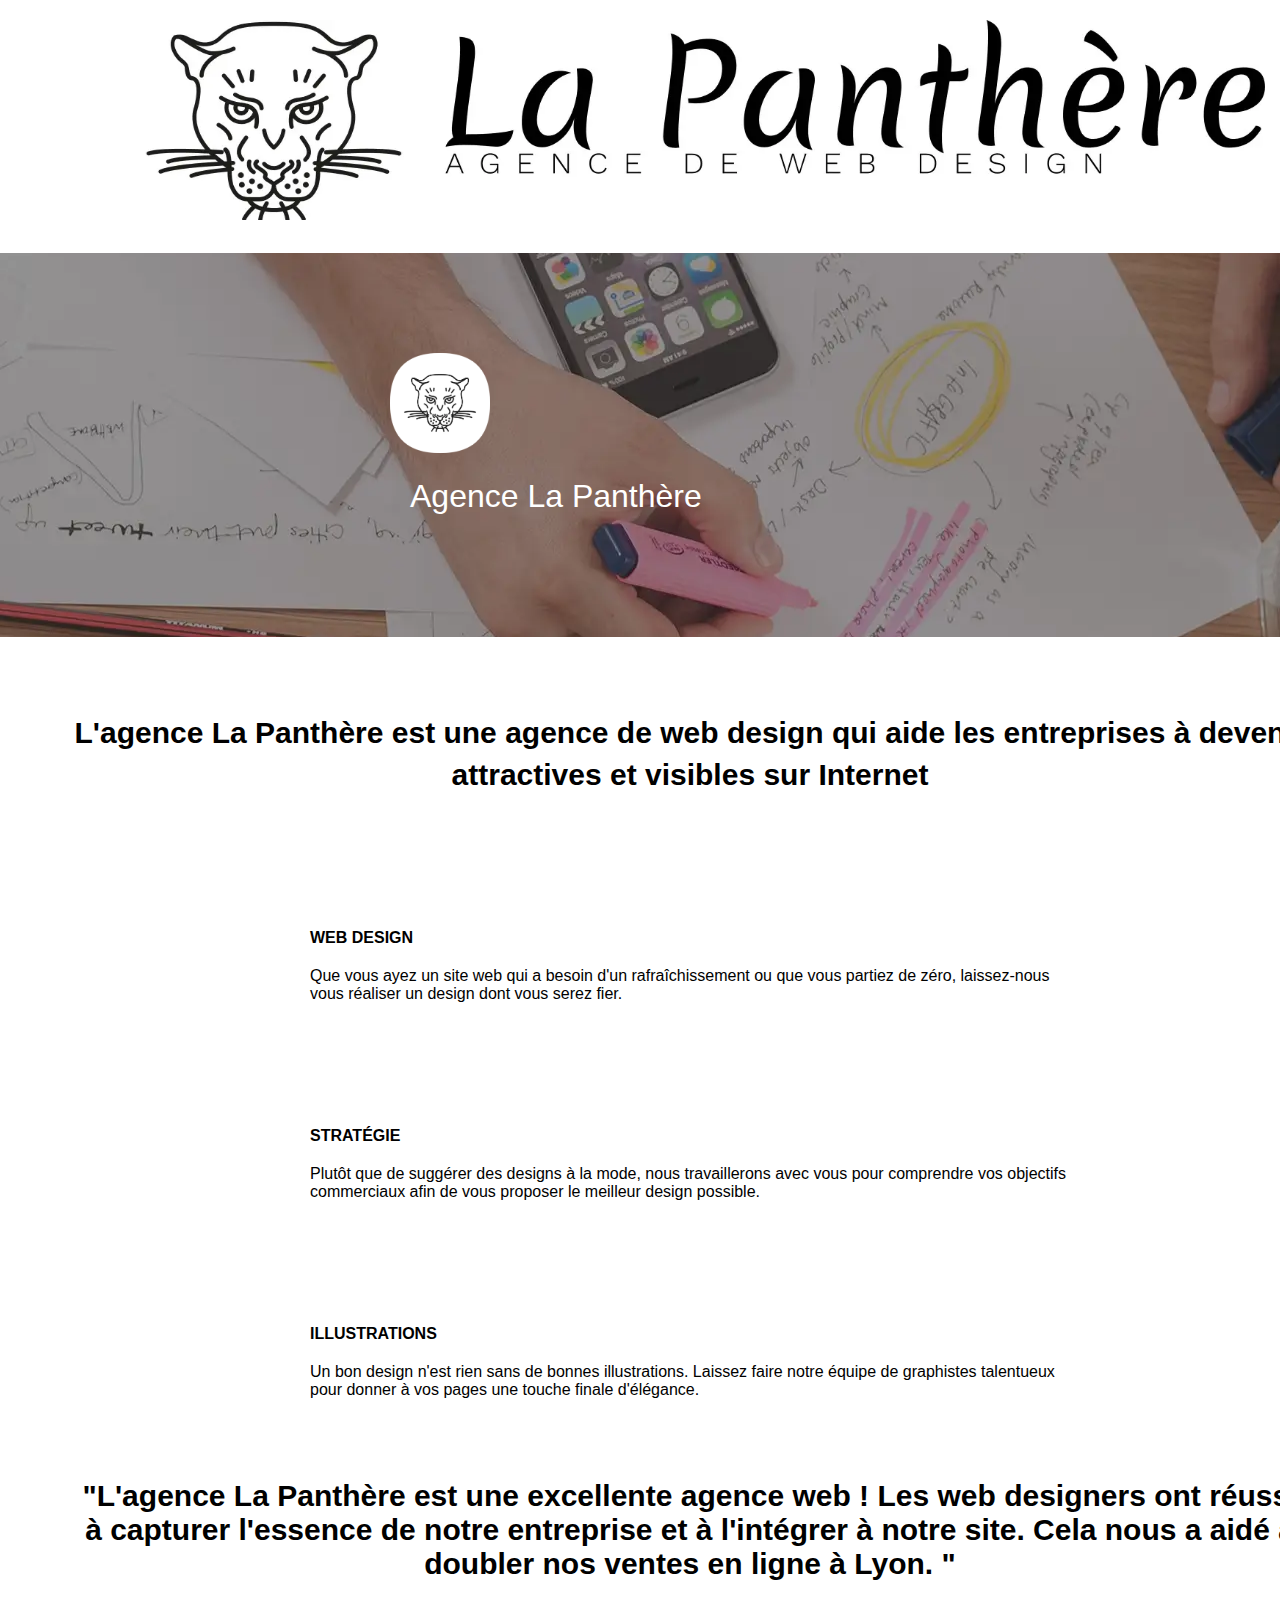
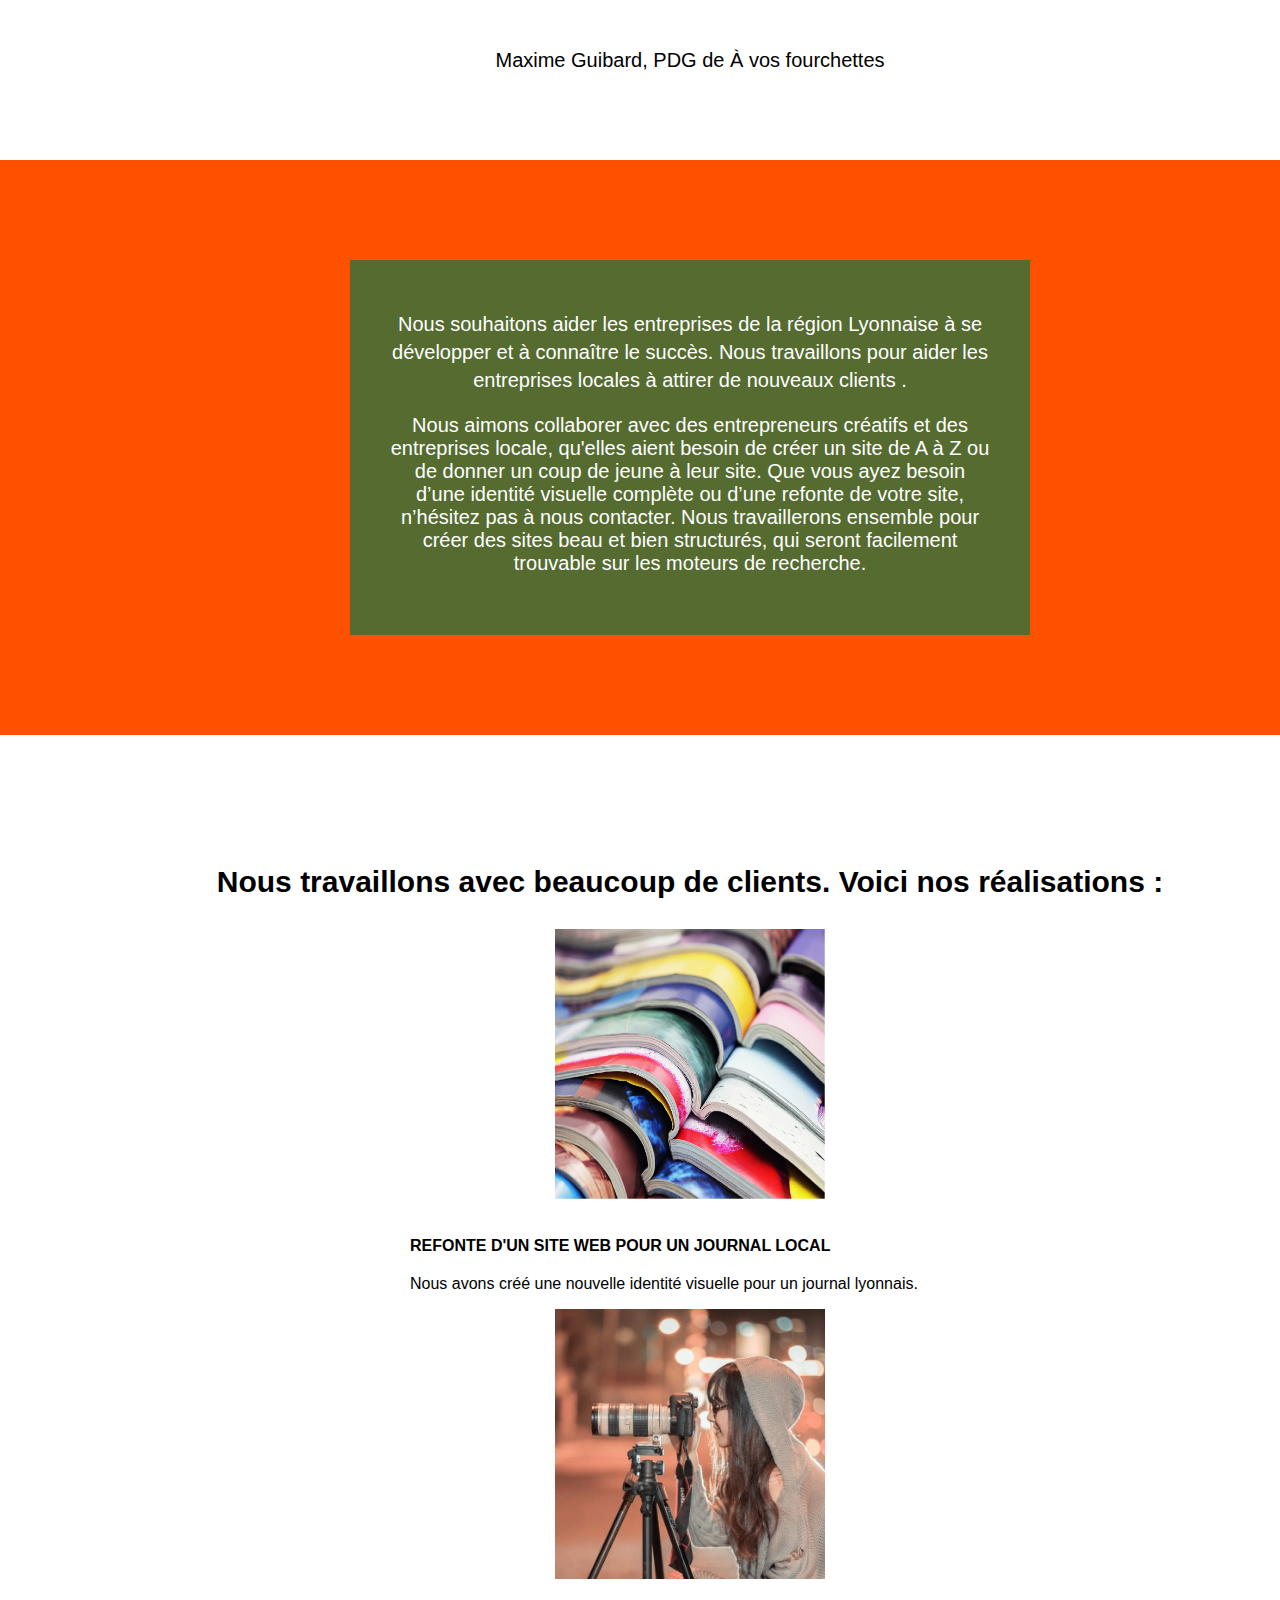
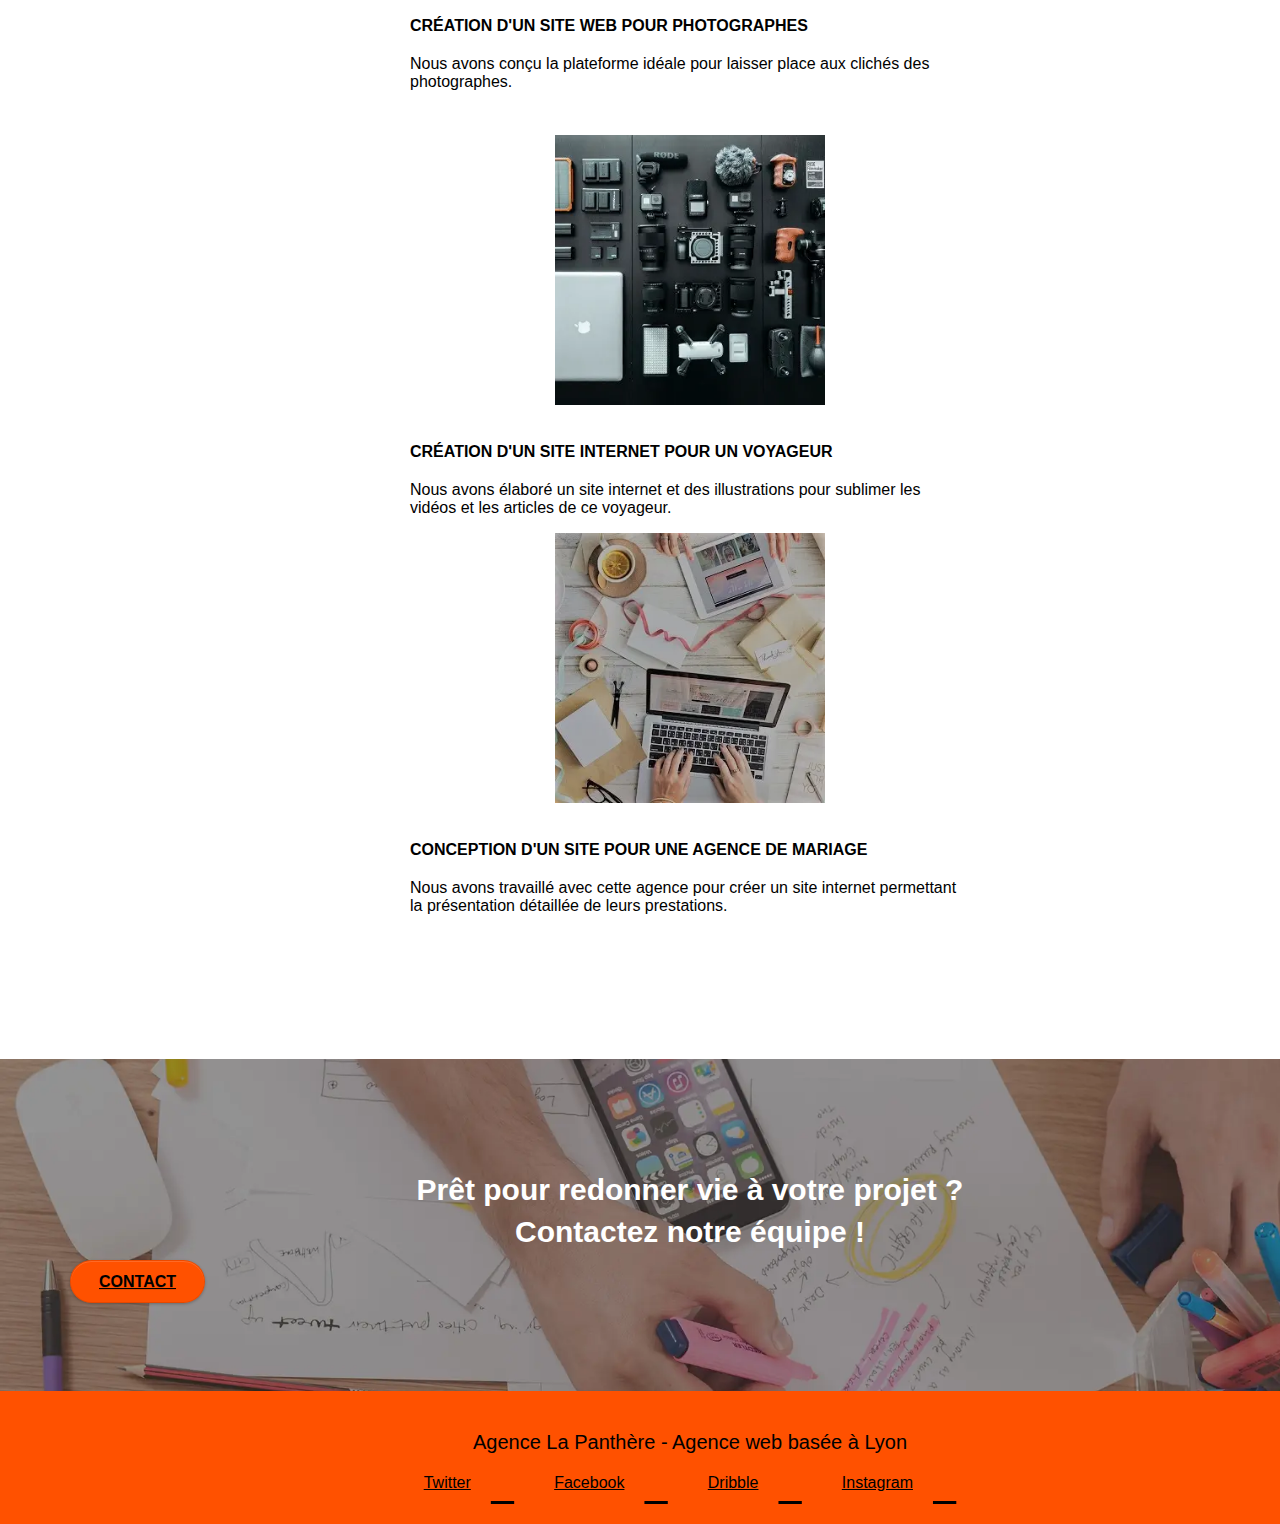
==== commit b8fe3800: "website finally optimized !" ====
--- a/index.html
+++ b/index.html
@@ -2,10 +2,9 @@
 <html lang="fr">
 <head>
     <meta charset="utf-8">
-    <meta name="keywords" content="seo, google, site web, site internet, agence design paris, agence design, agence design,agence design,agence design,agence design,agence design,agence design,agence design,agence design">
-    <meta name="description" content="">
+    <meta name="description" content="Agence la Panthère agence de webdesign">
     <meta name="viewport" content="width=device-width, initial-scale=1.0, viewport-fit=cover">
-    <link rel="shortcut icon" type="image/png" href="favicon.webp">
+    <link rel="shortcut icon" type="image/png" href="favicon.jpg">
     
 	<link rel="stylesheet" type="text/css" href="./css/bootstrap.css">
 	<link rel="stylesheet" type="text/css" href="style.css">
@@ -37,7 +36,9 @@
 
 		  <nav class="navbar row">
 			<div class="navbar-header">
-				<a class="navbar-brand" href="index.html"><img src="img/agence-la-panthere-monochrome.webp" alt="paris web design logo agence web meilleure agence"  /></a>
+				<a class="navbar-brand" href="index.html">
+					<img src="img/agence-la-panthere-monochrome.webp" width="1085" height="200" alt="paris web design logo agence web meilleure agence"  />
+				</a>
 			</div>
 			
 		</nav>
@@ -50,7 +51,7 @@
 	<div class="container bloc-lg">
 		<div class="row tight-width-whitespace">
 			<div class="col-sm-12">
-				<img src="img/logo.webp" class="center-block image-resize-mode" width="100" alt="Agence La Panthère, agence web paris, création logo paris" />
+				<img src="img/logo.webp" class="center-block image-resize-mode" width="100" height="100" alt="Agence La Panthère, agence web paris, création logo paris" />
 				<h1 class="text-center hero-bloc-text tc-white ">
 					Agence La Panthère
 				</h1>
@@ -141,7 +142,9 @@
 		</div>
 		<div class="row tight-width-whitespace portfolio-row">
 			<div class="col-sm-6">
-				<a href="#" data-lightbox="img/1.webp" data-gallery-id="gallery-1" data-caption="Refonte d'un site web pour un journal local" data-frame="snapshot-lb"><img src="img/1.webp" alt="paris web design logo agence web meilleure agence et refonte site web journal" class="img-responsive portfolio-thumb" /></a>
+				<a href="#" data-lightbox="img/1.webp" data-gallery-id="gallery-1" data-caption="Refonte d'un site web pour un journal local" data-frame="snapshot-lb">
+					<img src="img/1.webp" width="270" height="270" alt="paris web design logo agence web meilleure agence et refonte site web journal" class="img-responsive portfolio-thumb" />
+				</a>
 				<h3 class="mg-md text-center">
 					Refonte d'un site web pour un journal local
 				</h3>
@@ -150,7 +153,9 @@
 				</p>
 			</div>
 			<div class="col-sm-6">
-				<a href="#" data-lightbox="img/2.webp" data-gallery-id="gallery-1" data-caption="Création d'un site web pour photographes" data-frame="snapshot-lb"><img src="img/2.webp" class="img-responsive portfolio-thumb" alt="paris web design logo agence web meilleure agence, Création d'un site web pour photographes" /></a>
+				<a href="#" data-lightbox="img/2.webp"  data-gallery-id="gallery-1" data-caption="Création d'un site web pour photographes" data-frame="snapshot-lb">
+					<img src="img/2.webp" width="270" height="270" class="img-responsive portfolio-thumb" alt="paris web design logo agence web meilleure agence, Création d'un site web pour photographes" />
+				</a>
 				<h3 class="mg-md text-center">
 					Création d'un site web pour photographes
 				</h3>
@@ -161,7 +166,9 @@
 		</div>
 		<div class="row tight-width-whitespace portfolio-row">
 			<div class="col-sm-6">
-				<a href="#" data-lightbox="img/3.webp" data-gallery-id="gallery-1" data-caption="Création d'un site internet pour un voyageur" data-frame="snapshot-lb"><img src="img/3.webp" class="img-responsive portfolio-thumb" alt="paris web design logo agence web meilleure agence, Création d'un site web pour voyageur"/></a>
+				<a href="#" data-lightbox="img/3.webp"  data-gallery-id="gallery-1" data-caption="Création d'un site internet pour un voyageur" data-frame="snapshot-lb">
+					<img src="img/3.webp" width="270" height="270" class="img-responsive portfolio-thumb" alt="paris web design logo agence web meilleure agence, Création d'un site web pour voyageur"/>
+				</a>
 				<h3 class="mg-md text-center">
 					Création d'un site internet pour un voyageur
 				</h3>
@@ -170,7 +177,9 @@
 				</p>
 			</div>
 			<div class="col-sm-6">
-				<a href="#" data-lightbox="img/4.webp" data-gallery-id="gallery-1" data-caption="Conception d'un site pour une agence de mariage" data-frame="snapshot-lb"><img src="img/4.webp" class="img-responsive portfolio-thumb" alt="paris web design logo agence web meilleure agence, Création d'un site web pour agence de mariage" /></a>
+				<a href="#" data-lightbox="img/4.webp"  data-gallery-id="gallery-1" data-caption="Conception d'un site pour une agence de mariage" data-frame="snapshot-lb">
+					<img src="img/4.webp" width="270" height="270" class="img-responsive portfolio-thumb" alt="paris web design logo agence web meilleure agence, Création d'un site web pour agence de mariage" />
+				</a>
 				<h3 class="mg-md text-center">
 					Conception d'un site pour une agence de mariage
 				</h3>
--- a/style.css
+++ b/style.css
@@ -293,9 +293,10 @@
 }
 
 .navbar-brand img {
-    display: inline;
+    display: inline-block;
     max-height: 200px;
     margin: 0 5px 0 0;
+    width: 100%;
 }
 
 .navbar-brand img[src$=svg] {
@@ -1007,7 +1008,9 @@
     }
     .navbar-brand img {
         max-height: 40px;
-        width: auto;
+        width: 100%;
+        object-fit: contain;
+        
     }
     .nav-invert .navbar-header {
         float: none;
--- a/css/et-line.css
+++ b/css/et-line.css
@@ -0,0 +1,520 @@
+@font-face {
+    font-family: et-line;
+    src: url(../fonts/et-line.eot);
+    src: url(../fonts/et-line.eot?#iefix) format('embedded-opentype'), url(../fonts/et-line.woff) format('woff'), url(../fonts/et-line.ttf) format('truetype'), url(../fonts/et-line.svg#et-line) format('svg');
+    font-weight: 400;
+    font-style: normal;
+    font-display: swap;
+}
+
+.et-icon-adjustments,
+.et-icon-alarmclock,
+.et-icon-anchor,
+.et-icon-aperture,
+.et-icon-attachment,
+.et-icon-bargraph,
+.et-icon-basket,
+.et-icon-beaker,
+.et-icon-bike,
+.et-icon-book-open,
+.et-icon-briefcase,
+.et-icon-browser,
+.et-icon-calendar,
+.et-icon-camera,
+.et-icon-caution,
+.et-icon-chat,
+.et-icon-circle-compass,
+.et-icon-clipboard,
+.et-icon-clock,
+.et-icon-cloud,
+.et-icon-compass,
+.et-icon-desktop,
+.et-icon-dial,
+.et-icon-document,
+.et-icon-documents,
+.et-icon-download,
+.et-icon-dribbble,
+.et-icon-edit,
+.et-icon-envelope,
+.et-icon-expand,
+.et-icon-facebook,
+.et-icon-flag,
+.et-icon-focus,
+.et-icon-gears,
+.et-icon-genius,
+.et-icon-gift,
+.et-icon-global,
+.et-icon-globe,
+.et-icon-googleplus,
+.et-icon-grid,
+.et-icon-happy,
+.et-icon-hazardous,
+.et-icon-heart,
+.et-icon-hotairballoon,
+.et-icon-hourglass,
+.et-icon-key,
+.et-icon-laptop,
+.et-icon-layers,
+.et-icon-lifesaver,
+.et-icon-lightbulb,
+.et-icon-linegraph,
+.et-icon-linkedin,
+.et-icon-lock,
+.et-icon-magnifying-glass,
+.et-icon-map,
+.et-icon-map-pin,
+.et-icon-megaphone,
+.et-icon-mic,
+.et-icon-mobile,
+.et-icon-newspaper,
+.et-icon-notebook,
+.et-icon-paintbrush,
+.et-icon-paperclip,
+.et-icon-pencil,
+.et-icon-phone,
+.et-icon-picture,
+.et-icon-pictures,
+.et-icon-piechart,
+.et-icon-presentation,
+.et-icon-pricetags,
+.et-icon-printer,
+.et-icon-profile-female,
+.et-icon-profile-male,
+.et-icon-puzzle,
+.et-icon-quote,
+.et-icon-recycle,
+.et-icon-refresh,
+.et-icon-ribbon,
+.et-icon-rss,
+.et-icon-sad,
+.et-icon-scissors,
+.et-icon-scope,
+.et-icon-search,
+.et-icon-shield,
+.et-icon-speedometer,
+.et-icon-strategy,
+.et-icon-streetsign,
+.et-icon-tablet,
+.et-icon-target,
+.et-icon-telescope,
+.et-icon-toolbox,
+.et-icon-tools,
+.et-icon-tools-2,
+.et-icon-trophy,
+.et-icon-tumblr,
+.et-icon-twitter,
+.et-icon-upload,
+.et-icon-video,
+.et-icon-wallet,
+.et-icon-wine {
+    font-family: et-line;
+    speak: none;
+    font-style: normal;
+    font-weight: 400;
+    font-variant: normal;
+    text-transform: none;
+    line-height: 1;
+    -webkit-font-smoothing: antialiased;
+    -moz-osx-font-smoothing: grayscale;
+    display: inline-block
+}
+
+.et-icon-mobile:before {
+    content: "\e000"
+}
+
+.et-icon-laptop:before {
+    content: "\e001"
+}
+
+.et-icon-desktop:before {
+    content: "\e002"
+}
+
+.et-icon-tablet:before {
+    content: "\e003"
+}
+
+.et-icon-phone:before {
+    content: "\e004"
+}
+
+.et-icon-document:before {
+    content: "\e005"
+}
+
+.et-icon-documents:before {
+    content: "\e006"
+}
+
+.et-icon-search:before {
+    content: "\e007"
+}
+
+.et-icon-clipboard:before {
+    content: "\e008"
+}
+
+.et-icon-newspaper:before {
+    content: "\e009"
+}
+
+.et-icon-notebook:before {
+    content: "\e00a"
+}
+
+.et-icon-book-open:before {
+    content: "\e00b"
+}
+
+.et-icon-browser:before {
+    content: "\e00c"
+}
+
+.et-icon-calendar:before {
+    content: "\e00d"
+}
+
+.et-icon-presentation:before {
+    content: "\e00e"
+}
+
+.et-icon-picture:before {
+    content: "\e00f"
+}
+
+.et-icon-pictures:before {
+    content: "\e010"
+}
+
+.et-icon-video:before {
+    content: "\e011"
+}
+
+.et-icon-camera:before {
+    content: "\e012"
+}
+
+.et-icon-printer:before {
+    content: "\e013"
+}
+
+.et-icon-toolbox:before {
+    content: "\e014"
+}
+
+.et-icon-briefcase:before {
+    content: "\e015"
+}
+
+.et-icon-wallet:before {
+    content: "\e016"
+}
+
+.et-icon-gift:before {
+    content: "\e017"
+}
+
+.et-icon-bargraph:before {
+    content: "\e018"
+}
+
+.et-icon-grid:before {
+    content: "\e019"
+}
+
+.et-icon-expand:before {
+    content: "\e01a"
+}
+
+.et-icon-focus:before {
+    content: "\e01b"
+}
+
+.et-icon-edit:before {
+    content: "\e01c"
+}
+
+.et-icon-adjustments:before {
+    content: "\e01d"
+}
+
+.et-icon-ribbon:before {
+    content: "\e01e"
+}
+
+.et-icon-hourglass:before {
+    content: "\e01f"
+}
+
+.et-icon-lock:before {
+    content: "\e020"
+}
+
+.et-icon-megaphone:before {
+    content: "\e021"
+}
+
+.et-icon-shield:before {
+    content: "\e022"
+}
+
+.et-icon-trophy:before {
+    content: "\e023"
+}
+
+.et-icon-flag:before {
+    content: "\e024"
+}
+
+.et-icon-map:before {
+    content: "\e025"
+}
+
+.et-icon-puzzle:before {
+    content: "\e026"
+}
+
+.et-icon-basket:before {
+    content: "\e027"
+}
+
+.et-icon-envelope:before {
+    content: "\e028"
+}
+
+.et-icon-streetsign:before {
+    content: "\e029"
+}
+
+.et-icon-telescope:before {
+    content: "\e02a"
+}
+
+.et-icon-gears:before {
+    content: "\e02b"
+}
+
+.et-icon-key:before {
+    content: "\e02c"
+}
+
+.et-icon-paperclip:before {
+    content: "\e02d"
+}
+
+.et-icon-attachment:before {
+    content: "\e02e"
+}
+
+.et-icon-pricetags:before {
+    content: "\e02f"
+}
+
+.et-icon-lightbulb:before {
+    content: "\e030"
+}
+
+.et-icon-layers:before {
+    content: "\e031"
+}
+
+.et-icon-pencil:before {
+    content: "\e032"
+}
+
+.et-icon-tools:before {
+    content: "\e033"
+}
+
+.et-icon-tools-2:before {
+    content: "\e034"
+}
+
+.et-icon-scissors:before {
+    content: "\e035"
+}
+
+.et-icon-paintbrush:before {
+    content: "\e036"
+}
+
+.et-icon-magnifying-glass:before {
+    content: "\e037"
+}
+
+.et-icon-circle-compass:before {
+    content: "\e038"
+}
+
+.et-icon-linegraph:before {
+    content: "\e039"
+}
+
+.et-icon-mic:before {
+    content: "\e03a"
+}
+
+.et-icon-strategy:before {
+    content: "\e03b"
+}
+
+.et-icon-beaker:before {
+    content: "\e03c"
+}
+
+.et-icon-caution:before {
+    content: "\e03d"
+}
+
+.et-icon-recycle:before {
+    content: "\e03e"
+}
+
+.et-icon-anchor:before {
+    content: "\e03f"
+}
+
+.et-icon-profile-male:before {
+    content: "\e040"
+}
+
+.et-icon-profile-female:before {
+    content: "\e041"
+}
+
+.et-icon-bike:before {
+    content: "\e042"
+}
+
+.et-icon-wine:before {
+    content: "\e043"
+}
+
+.et-icon-hotairballoon:before {
+    content: "\e044"
+}
+
+.et-icon-globe:before {
+    content: "\e045"
+}
+
+.et-icon-genius:before {
+    content: "\e046"
+}
+
+.et-icon-map-pin:before {
+    content: "\e047"
+}
+
+.et-icon-dial:before {
+    content: "\e048"
+}
+
+.et-icon-chat:before {
+    content: "\e049"
+}
+
+.et-icon-heart:before {
+    content: "\e04a"
+}
+
+.et-icon-cloud:before {
+    content: "\e04b"
+}
+
+.et-icon-upload:before {
+    content: "\e04c"
+}
+
+.et-icon-download:before {
+    content: "\e04d"
+}
+
+.et-icon-target:before {
+    content: "\e04e"
+}
+
+.et-icon-hazardous:before {
+    content: "\e04f"
+}
+
+.et-icon-piechart:before {
+    content: "\e050"
+}
+
+.et-icon-speedometer:before {
+    content: "\e051"
+}
+
+.et-icon-global:before {
+    content: "\e052"
+}
+
+.et-icon-compass:before {
+    content: "\e053"
+}
+
+.et-icon-lifesaver:before {
+    content: "\e054"
+}
+
+.et-icon-clock:before {
+    content: "\e055"
+}
+
+.et-icon-aperture:before {
+    content: "\e056"
+}
+
+.et-icon-quote:before {
+    content: "\e057"
+}
+
+.et-icon-scope:before {
+    content: "\e058"
+}
+
+.et-icon-alarmclock:before {
+    content: "\e059"
+}
+
+.et-icon-refresh:before {
+    content: "\e05a"
+}
+
+.et-icon-happy:before {
+    content: "\e05b"
+}
+
+.et-icon-sad:before {
+    content: "\e05c"
+}
+
+.et-icon-facebook:before {
+    content: "\e05d"
+}
+
+.et-icon-twitter:before {
+    content: "\e05e"
+}
+
+.et-icon-googleplus:before {
+    content: "\e05f"
+}
+
+.et-icon-rss:before {
+    content: "\e060"
+}
+
+.et-icon-tumblr:before {
+    content: "\e061"
+}
+
+.et-icon-linkedin:before {
+    content: "\e062"
+}
+
+.et-icon-dribbble:before {
+    content: "\e063"
+}